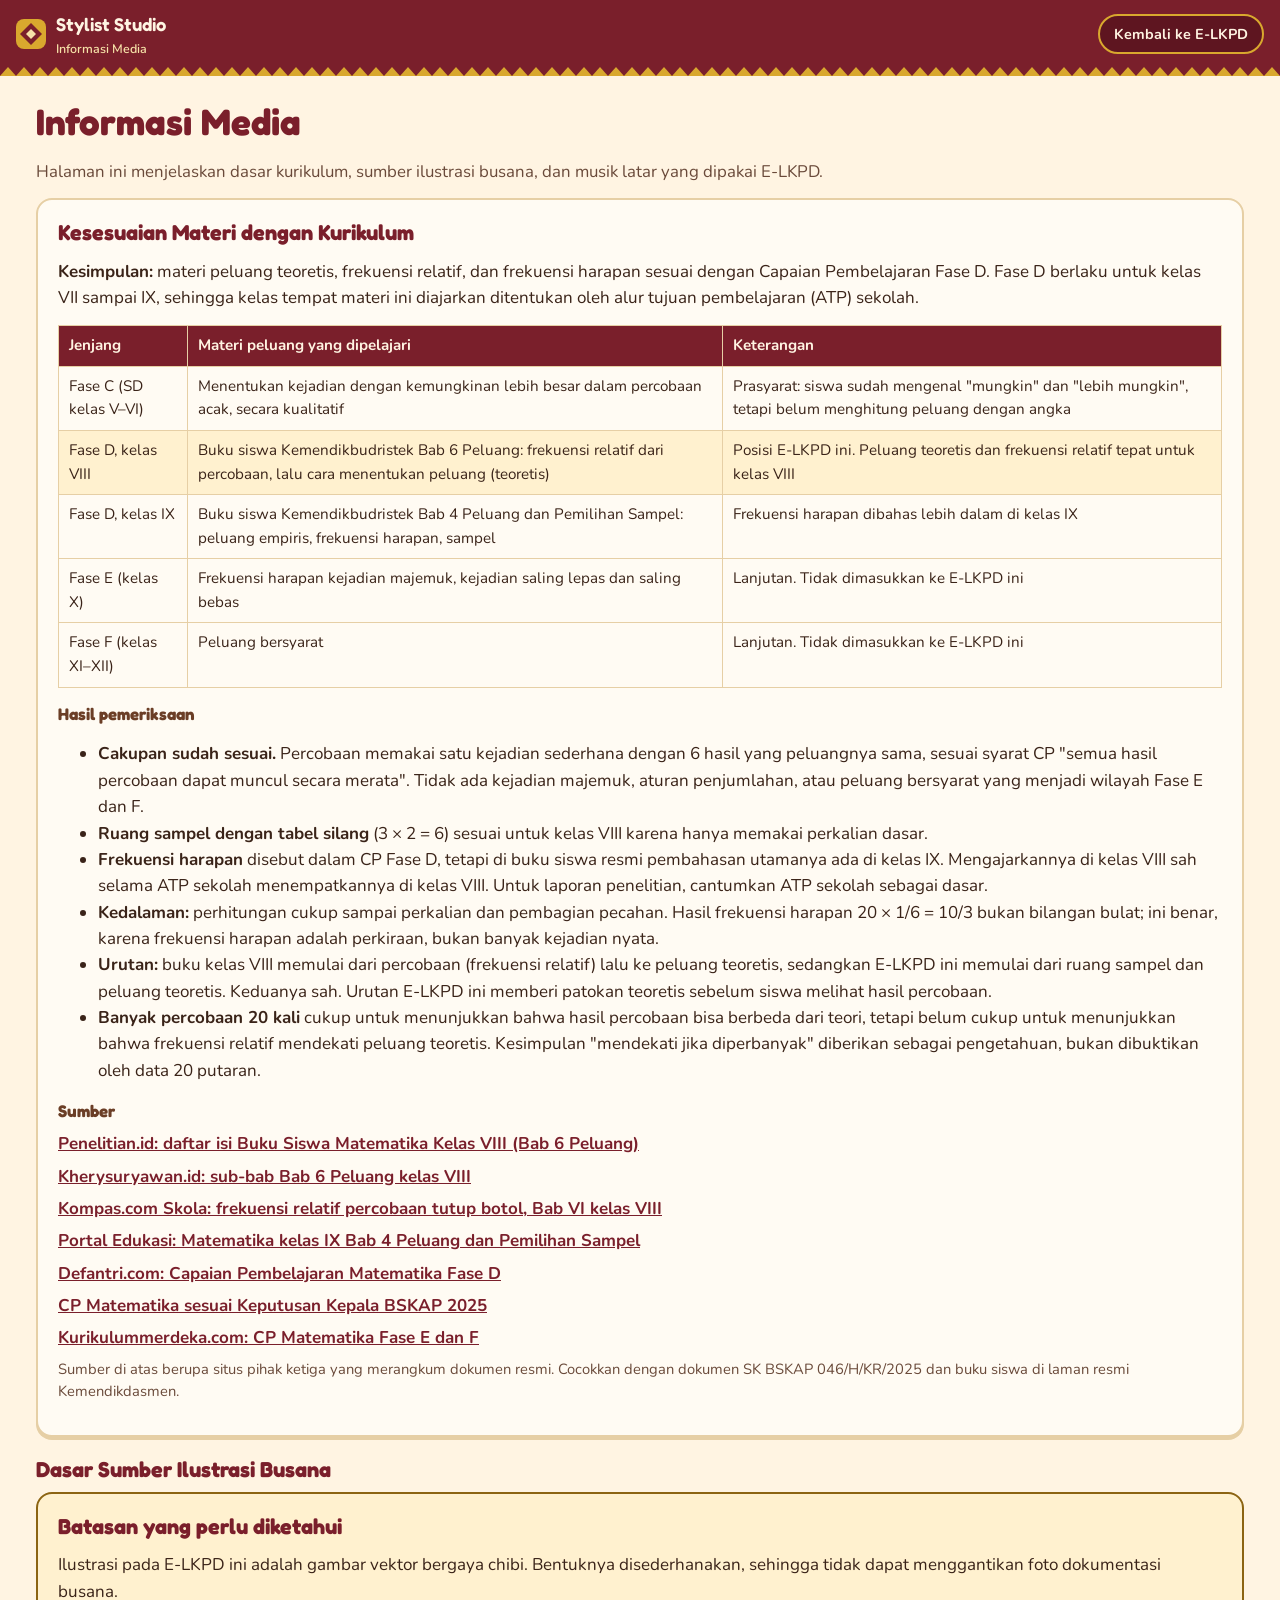
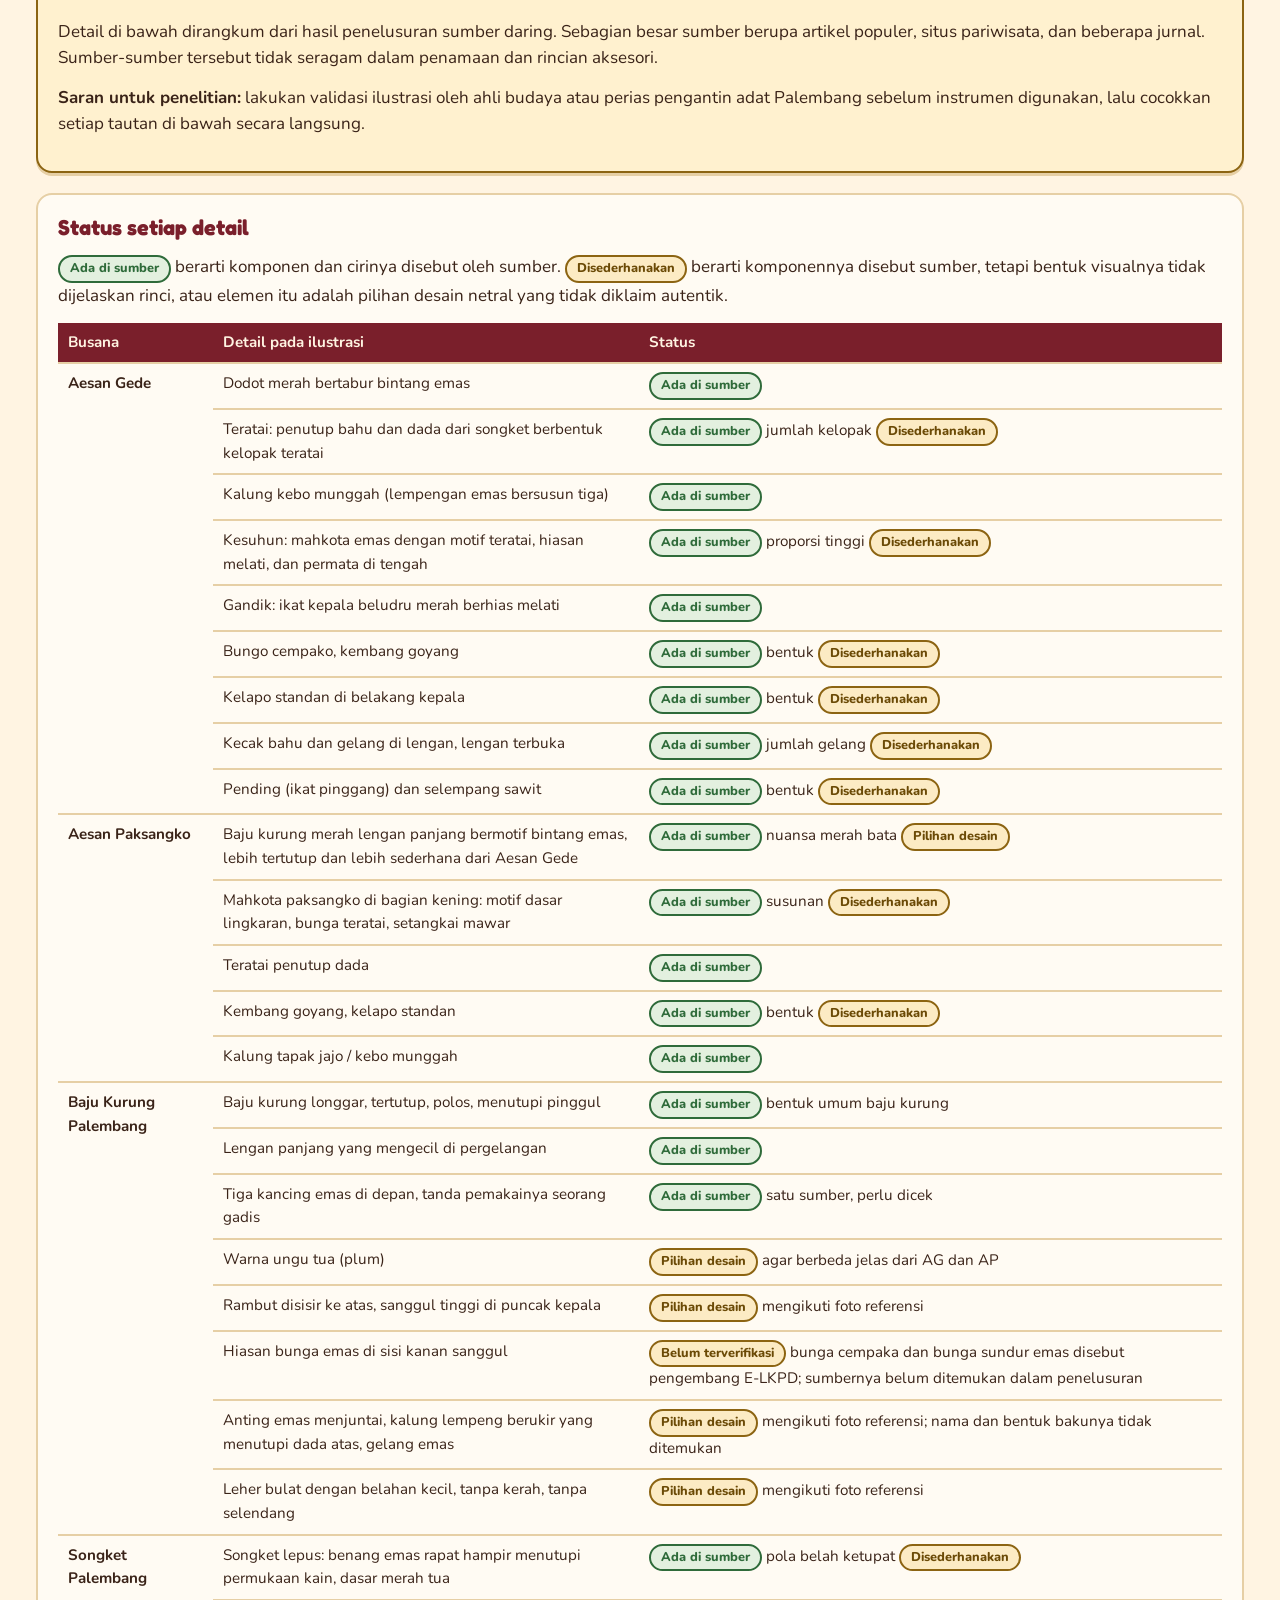
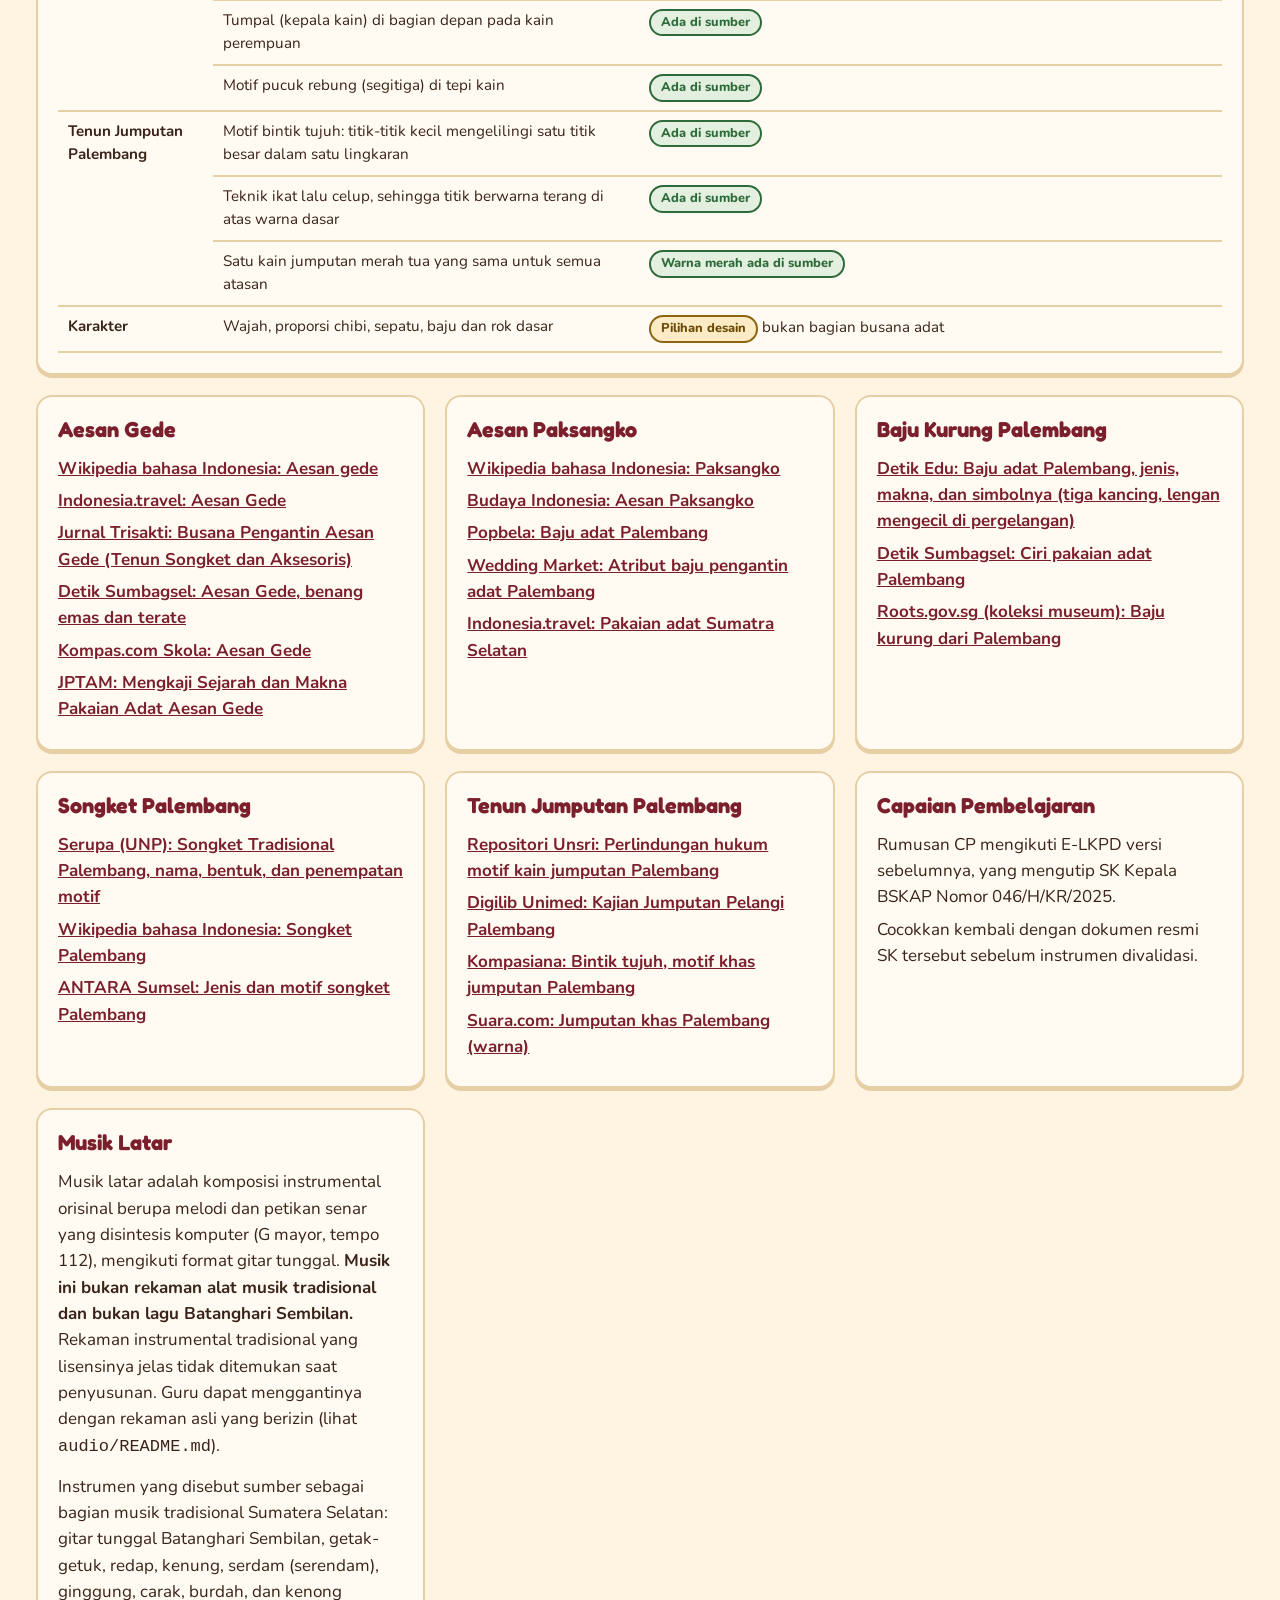
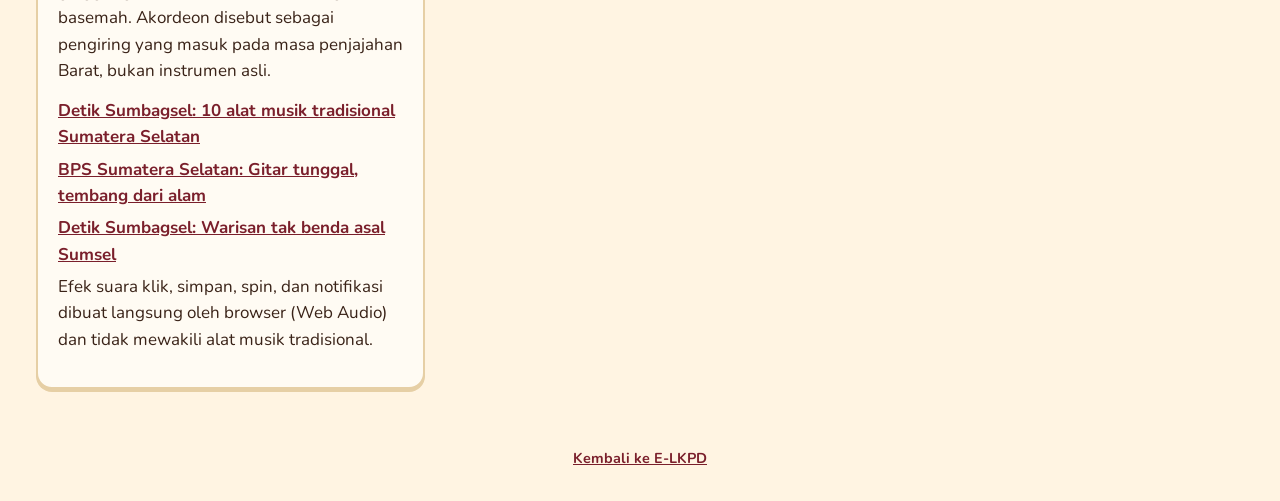
==== informasi-media.html @ 97c9379d "Revisi BK, set kesukaan, konsep, perbandingan, dan Informasi Media - BH diganti Baju Kurung Palemban" ====
<!doctype html>
<html lang="id">
<head>
  <meta charset="utf-8">
  <meta name="viewport" content="width=device-width, initial-scale=1">
  <title>Informasi Media</title>
  <meta name="description" content="Informasi Media E-LKPD Stylist Studio Sriwijaya Heritage Edition: kesesuaian materi dengan kurikulum, dasar sumber ilustrasi busana adat, dan musik latar.">
  <link rel="preconnect" href="https://fonts.googleapis.com">
  <link rel="preconnect" href="https://fonts.gstatic.com" crossorigin>
  <link href="https://fonts.googleapis.com/css2?family=Fredoka:wght@500;600;700&family=Nunito:wght@400;600;700;800&display=swap" rel="stylesheet">
  <link rel="stylesheet" href="css/style.css">
  <style>
    .ref-table { width: 100%; border-collapse: collapse; font-size: .95rem; }
    .ref-table th, .ref-table td { border-bottom: 2px solid var(--line); padding: 8px 10px; text-align: left; vertical-align: top; }
    .ref-table thead th { background: var(--maroon); color: #FFF4E2; }
    .tag { display: inline-block; border-radius: 999px; padding: 2px 10px; font-weight: 800; font-size: .8rem; white-space: nowrap; }
    .tag-ok { background: var(--ok-bg); color: var(--ok); border: 2px solid var(--ok); }
    .tag-simp { background: #FCEBC4; color: #6B4A06; border: 2px solid var(--gold-dk); }
    .src { list-style: none; padding: 0; margin: 0; }
    .src li { margin-bottom: 6px; word-break: break-word; }
    .src a { color: var(--maroon); font-weight: 700; }
    .warn { border-color: var(--gold-dk); background: #FFF1CF; }
    .map-table { width: 100%; border-collapse: collapse; font-size: .95rem; }
    .map-table th, .map-table td { border: 1px solid var(--line); padding: 8px 10px; text-align: left; vertical-align: top; }
    .map-table thead th { background: var(--maroon); color: #FFF4E2; }
    .map-table tr.here td { background: #FFF1CF; }
  </style>
</head>
<body>
  <header class="topbar">
    <div class="brand"><span class="brand-mark" aria-hidden="true"></span><span>Stylist Studio <small>Informasi Media</small></span></div>
    <nav class="tabs"><a class="tab" href="index.html" style="text-decoration:none;display:inline-flex;align-items:center">Kembali ke E-LKPD</a></nav>
  </header>
  <main>
    <h1 class="page-title">Informasi Media</h1>
    <p class="lead">Halaman ini menjelaskan dasar kurikulum, sumber ilustrasi busana, dan musik latar yang dipakai E-LKPD.</p>

    <div class="card">
      <h2>Kesesuaian Materi dengan Kurikulum</h2>
      <p><b>Kesimpulan:</b> materi peluang teoretis, frekuensi relatif, dan frekuensi harapan sesuai dengan Capaian Pembelajaran Fase D. Fase D berlaku untuk kelas VII sampai IX, sehingga kelas tempat materi ini diajarkan ditentukan oleh alur tujuan pembelajaran (ATP) sekolah.</p>
      <div class="table-scroll">
        <table class="map-table">
          <thead><tr><th>Jenjang</th><th>Materi peluang yang dipelajari</th><th>Keterangan</th></tr></thead>
          <tbody>
            <tr><td>Fase C (SD kelas V–VI)</td><td>Menentukan kejadian dengan kemungkinan lebih besar dalam percobaan acak, secara kualitatif</td><td>Prasyarat: siswa sudah mengenal "mungkin" dan "lebih mungkin", tetapi belum menghitung peluang dengan angka</td></tr>
            <tr class="here"><td>Fase D, kelas VIII</td><td>Buku siswa Kemendikbudristek Bab 6 Peluang: frekuensi relatif dari percobaan, lalu cara menentukan peluang (teoretis)</td><td>Posisi E-LKPD ini. Peluang teoretis dan frekuensi relatif tepat untuk kelas VIII</td></tr>
            <tr><td>Fase D, kelas IX</td><td>Buku siswa Kemendikbudristek Bab 4 Peluang dan Pemilihan Sampel: peluang empiris, frekuensi harapan, sampel</td><td>Frekuensi harapan dibahas lebih dalam di kelas IX</td></tr>
            <tr><td>Fase E (kelas X)</td><td>Frekuensi harapan kejadian majemuk, kejadian saling lepas dan saling bebas</td><td>Lanjutan. Tidak dimasukkan ke E-LKPD ini</td></tr>
            <tr><td>Fase F (kelas XI–XII)</td><td>Peluang bersyarat</td><td>Lanjutan. Tidak dimasukkan ke E-LKPD ini</td></tr>
          </tbody>
        </table>
      </div>
      <h3>Hasil pemeriksaan</h3>
      <ul>
        <li><b>Cakupan sudah sesuai.</b> Percobaan memakai satu kejadian sederhana dengan 6 hasil yang peluangnya sama, sesuai syarat CP "semua hasil percobaan dapat muncul secara merata". Tidak ada kejadian majemuk, aturan penjumlahan, atau peluang bersyarat yang menjadi wilayah Fase E dan F.</li>
        <li><b>Ruang sampel dengan tabel silang</b> (3 × 2 = 6) sesuai untuk kelas VIII karena hanya memakai perkalian dasar.</li>
        <li><b>Frekuensi harapan</b> disebut dalam CP Fase D, tetapi di buku siswa resmi pembahasan utamanya ada di kelas IX. Mengajarkannya di kelas VIII sah selama ATP sekolah menempatkannya di kelas VIII. Untuk laporan penelitian, cantumkan ATP sekolah sebagai dasar.</li>
        <li><b>Kedalaman:</b> perhitungan cukup sampai perkalian dan pembagian pecahan. Hasil frekuensi harapan 20 × 1/6 = 10/3 bukan bilangan bulat; ini benar, karena frekuensi harapan adalah perkiraan, bukan banyak kejadian nyata.</li>
        <li><b>Urutan:</b> buku kelas VIII memulai dari percobaan (frekuensi relatif) lalu ke peluang teoretis, sedangkan E-LKPD ini memulai dari ruang sampel dan peluang teoretis. Keduanya sah. Urutan E-LKPD ini memberi patokan teoretis sebelum siswa melihat hasil percobaan.</li>
        <li><b>Banyak percobaan 20 kali</b> cukup untuk menunjukkan bahwa hasil percobaan bisa berbeda dari teori, tetapi belum cukup untuk menunjukkan bahwa frekuensi relatif mendekati peluang teoretis. Kesimpulan "mendekati jika diperbanyak" diberikan sebagai pengetahuan, bukan dibuktikan oleh data 20 putaran.</li>
      </ul>
      <h3>Sumber</h3>
      <ul class="src">
        <li><a href="https://www.penelitian.id/2023/09/buku-siswa-matematika-kelas-viii.html" target="_blank" rel="noopener">Penelitian.id: daftar isi Buku Siswa Matematika Kelas VIII (Bab 6 Peluang)</a></li>
        <li><a href="https://www.kherysuryawan.id/2022/08/materi-matematika-kelas-8-semester-1.html" target="_blank" rel="noopener">Kherysuryawan.id: sub-bab Bab 6 Peluang kelas VIII</a></li>
        <li><a href="https://www.kompas.com/skola/read/2022/12/23/160000969/soal-dan-jawaban-kemungkinan-kejadian" target="_blank" rel="noopener">Kompas.com Skola: frekuensi relatif percobaan tutup botol, Bab VI kelas VIII</a></li>
        <li><a href="https://portaledukasi.org/2024/07/01/matematika-kelas-9-bab-4-kurikulum-merdeka/" target="_blank" rel="noopener">Portal Edukasi: Matematika kelas IX Bab 4 Peluang dan Pemilihan Sampel</a></li>
        <li><a href="https://www.defantri.com/2022/05/capaian-pembelajaran-matematika-smp-fase-d.html" target="_blank" rel="noopener">Defantri.com: Capaian Pembelajaran Matematika Fase D</a></li>
        <li><a href="https://www.mtssmusliminbjp.sch.id/2025/08/cp-matematika-tahun-2025.html" target="_blank" rel="noopener">CP Matematika sesuai Keputusan Kepala BSKAP 2025</a></li>
        <li><a href="https://kurikulummerdeka.com/capaian-pembelajaran-cp-matematika-sma-fase-e-dan-f-kurikulum-merdeka-2024/" target="_blank" rel="noopener">Kurikulummerdeka.com: CP Matematika Fase E dan F</a></li>
      </ul>
      <p class="hint">Sumber di atas berupa situs pihak ketiga yang merangkum dokumen resmi. Cocokkan dengan dokumen SK BSKAP 046/H/KR/2025 dan buku siswa di laman resmi Kemendikdasmen.</p>
    </div>

    <h2 class="page-title">Dasar Sumber Ilustrasi Busana</h2>

    <div class="card warn">
      <h2>Batasan yang perlu diketahui</h2>
      <p>Ilustrasi pada E-LKPD ini adalah gambar vektor bergaya chibi. Bentuknya disederhanakan, sehingga tidak dapat menggantikan foto dokumentasi busana.</p>
      <p>Detail di bawah dirangkum dari hasil penelusuran sumber daring. Sebagian besar sumber berupa artikel populer, situs pariwisata, dan beberapa jurnal. Sumber-sumber tersebut tidak seragam dalam penamaan dan rincian aksesori.</p>
      <p><b>Saran untuk penelitian:</b> lakukan validasi ilustrasi oleh ahli budaya atau perias pengantin adat Palembang sebelum instrumen digunakan, lalu cocokkan setiap tautan di bawah secara langsung.</p>
    </div>

    <div class="card">
      <h2>Status setiap detail</h2>
      <p><span class="tag tag-ok">Ada di sumber</span> berarti komponen dan cirinya disebut oleh sumber. <span class="tag tag-simp">Disederhanakan</span> berarti komponennya disebut sumber, tetapi bentuk visualnya tidak dijelaskan rinci, atau elemen itu adalah pilihan desain netral yang tidak diklaim autentik.</p>
      <div class="table-scroll">
        <table class="ref-table">
          <thead><tr><th>Busana</th><th>Detail pada ilustrasi</th><th>Status</th></tr></thead>
          <tbody>
            <tr><td rowspan="9"><b>Aesan Gede</b></td><td>Dodot merah bertabur bintang emas</td><td><span class="tag tag-ok">Ada di sumber</span></td></tr>
            <tr><td>Teratai: penutup bahu dan dada dari songket berbentuk kelopak teratai</td><td><span class="tag tag-ok">Ada di sumber</span> jumlah kelopak <span class="tag tag-simp">Disederhanakan</span></td></tr>
            <tr><td>Kalung kebo munggah (lempengan emas bersusun tiga)</td><td><span class="tag tag-ok">Ada di sumber</span></td></tr>
            <tr><td>Kesuhun: mahkota emas dengan motif teratai, hiasan melati, dan permata di tengah</td><td><span class="tag tag-ok">Ada di sumber</span> proporsi tinggi <span class="tag tag-simp">Disederhanakan</span></td></tr>
            <tr><td>Gandik: ikat kepala beludru merah berhias melati</td><td><span class="tag tag-ok">Ada di sumber</span></td></tr>
            <tr><td>Bungo cempako, kembang goyang</td><td><span class="tag tag-ok">Ada di sumber</span> bentuk <span class="tag tag-simp">Disederhanakan</span></td></tr>
            <tr><td>Kelapo standan di belakang kepala</td><td><span class="tag tag-ok">Ada di sumber</span> bentuk <span class="tag tag-simp">Disederhanakan</span></td></tr>
            <tr><td>Kecak bahu dan gelang di lengan, lengan terbuka</td><td><span class="tag tag-ok">Ada di sumber</span> jumlah gelang <span class="tag tag-simp">Disederhanakan</span></td></tr>
            <tr><td>Pending (ikat pinggang) dan selempang sawit</td><td><span class="tag tag-ok">Ada di sumber</span> bentuk <span class="tag tag-simp">Disederhanakan</span></td></tr>

            <tr><td rowspan="5"><b>Aesan Paksangko</b></td><td>Baju kurung merah lengan panjang bermotif bintang emas, lebih tertutup dan lebih sederhana dari Aesan Gede</td><td><span class="tag tag-ok">Ada di sumber</span> nuansa merah bata <span class="tag tag-simp">Pilihan desain</span></td></tr>
            <tr><td>Mahkota paksangko di bagian kening: motif dasar lingkaran, bunga teratai, setangkai mawar</td><td><span class="tag tag-ok">Ada di sumber</span> susunan <span class="tag tag-simp">Disederhanakan</span></td></tr>
            <tr><td>Teratai penutup dada</td><td><span class="tag tag-ok">Ada di sumber</span></td></tr>
            <tr><td>Kembang goyang, kelapo standan</td><td><span class="tag tag-ok">Ada di sumber</span> bentuk <span class="tag tag-simp">Disederhanakan</span></td></tr>
            <tr><td>Kalung tapak jajo / kebo munggah</td><td><span class="tag tag-ok">Ada di sumber</span></td></tr>

            <tr><td rowspan="8"><b>Baju Kurung Palembang</b></td><td>Baju kurung longgar, tertutup, polos, menutupi pinggul</td><td><span class="tag tag-ok">Ada di sumber</span> bentuk umum baju kurung</td></tr>
            <tr><td>Lengan panjang yang mengecil di pergelangan</td><td><span class="tag tag-ok">Ada di sumber</span></td></tr>
            <tr><td>Tiga kancing emas di depan, tanda pemakainya seorang gadis</td><td><span class="tag tag-ok">Ada di sumber</span> satu sumber, perlu dicek</td></tr>
            <tr><td>Warna ungu tua (plum)</td><td><span class="tag tag-simp">Pilihan desain</span> agar berbeda jelas dari AG dan AP</td></tr>
            <tr><td>Rambut disisir ke atas, sanggul tinggi di puncak kepala</td><td><span class="tag tag-simp">Pilihan desain</span> mengikuti foto referensi</td></tr>
            <tr><td>Hiasan bunga emas di sisi kanan sanggul</td><td><span class="tag tag-simp">Belum terverifikasi</span> bunga cempaka dan bunga sundur emas disebut pengembang E-LKPD; sumbernya belum ditemukan dalam penelusuran</td></tr>
            <tr><td>Anting emas menjuntai, kalung lempeng berukir yang menutupi dada atas, gelang emas</td><td><span class="tag tag-simp">Pilihan desain</span> mengikuti foto referensi; nama dan bentuk bakunya tidak ditemukan</td></tr>
            <tr><td>Leher bulat dengan belahan kecil, tanpa kerah, tanpa selendang</td><td><span class="tag tag-simp">Pilihan desain</span> mengikuti foto referensi</td></tr>

            <tr><td rowspan="3"><b>Songket Palembang</b></td><td>Songket lepus: benang emas rapat hampir menutupi permukaan kain, dasar merah tua</td><td><span class="tag tag-ok">Ada di sumber</span> pola belah ketupat <span class="tag tag-simp">Disederhanakan</span></td></tr>
            <tr><td>Tumpal (kepala kain) di bagian depan pada kain perempuan</td><td><span class="tag tag-ok">Ada di sumber</span></td></tr>
            <tr><td>Motif pucuk rebung (segitiga) di tepi kain</td><td><span class="tag tag-ok">Ada di sumber</span></td></tr>

            <tr><td rowspan="3"><b>Tenun Jumputan Palembang</b></td><td>Motif bintik tujuh: titik-titik kecil mengelilingi satu titik besar dalam satu lingkaran</td><td><span class="tag tag-ok">Ada di sumber</span></td></tr>
            <tr><td>Teknik ikat lalu celup, sehingga titik berwarna terang di atas warna dasar</td><td><span class="tag tag-ok">Ada di sumber</span></td></tr>
            <tr><td>Satu kain jumputan merah tua yang sama untuk semua atasan</td><td><span class="tag tag-ok">Warna merah ada di sumber</span></td></tr>

            <tr><td><b>Karakter</b></td><td>Wajah, proporsi chibi, sepatu, baju dan rok dasar</td><td><span class="tag tag-simp">Pilihan desain</span> bukan bagian busana adat</td></tr>
          </tbody>
        </table>
      </div>
    </div>

    <div class="two-col">
      <div class="card">
        <h2>Aesan Gede</h2>
        <ul class="src">
          <li><a href="https://id.wikipedia.org/wiki/Aesan_gede" target="_blank" rel="noopener">Wikipedia bahasa Indonesia: Aesan gede</a></li>
          <li><a href="https://www.indonesia.travel/us/en/travel-ideas/culture/aesan-gede" target="_blank" rel="noopener">Indonesia.travel: Aesan Gede</a></li>
          <li><a href="https://e-journal.trisakti.ac.id/index.php/jsrr/article/download/6735/5079" target="_blank" rel="noopener">Jurnal Trisakti: Busana Pengantin Aesan Gede (Tenun Songket dan Aksesoris)</a></li>
          <li><a href="https://www.detik.com/sumbagsel/budaya/d-7331229/aesan-gede-zaman-sriwijaya-tentang-benang-emas-dan-terate" target="_blank" rel="noopener">Detik Sumbagsel: Aesan Gede, benang emas dan terate</a></li>
          <li><a href="https://www.kompas.com/skola/read/2021/02/17/161500469/aesan-gede-pakaian-tradisional-sumatera-selatan?page=all" target="_blank" rel="noopener">Kompas.com Skola: Aesan Gede</a></li>
          <li><a href="https://jptam.org/index.php/jptam/article/download/23124/15732" target="_blank" rel="noopener">JPTAM: Mengkaji Sejarah dan Makna Pakaian Adat Aesan Gede</a></li>
        </ul>
      </div>
      <div class="card">
        <h2>Aesan Paksangko</h2>
        <ul class="src">
          <li><a href="https://id.wikipedia.org/wiki/Paksangko" target="_blank" rel="noopener">Wikipedia bahasa Indonesia: Paksangko</a></li>
          <li><a href="https://versilama.budaya-indonesia.org/aesan-paksangko" target="_blank" rel="noopener">Budaya Indonesia: Aesan Paksangko</a></li>
          <li><a href="https://www.popbela.com/fashion/style-trends/baju-adat-palembang-00-m97rq-83k7h5" target="_blank" rel="noopener">Popbela: Baju adat Palembang</a></li>
          <li><a href="https://weddingmarket.com/artikel/makna-baju-pengantin-adat-palembang" target="_blank" rel="noopener">Wedding Market: Atribut baju pengantin adat Palembang</a></li>
          <li><a href="https://www.indonesia.travel/id-id/travel-ideas/culture/traditional-attire-of-south-sumatra/" target="_blank" rel="noopener">Indonesia.travel: Pakaian adat Sumatra Selatan</a></li>
        </ul>
      </div>
      <div class="card">
        <h2>Baju Kurung Palembang</h2>
        <ul class="src">
          <li><a href="https://www.detik.com/edu/detikpedia/d-6670077/baju-adat-palembang-jenis-makna-dan-simbolnya" target="_blank" rel="noopener">Detik Edu: Baju adat Palembang, jenis, makna, dan simbolnya (tiga kancing, lengan mengecil di pergelangan)</a></li>
          <li><a href="https://www.detik.com/sumbagsel/budaya/d-8109577/ciri-ciri-pakaian-adat-palembang-untuk-laki-laki-lengkap-maknanya" target="_blank" rel="noopener">Detik Sumbagsel: Ciri pakaian adat Palembang</a></li>
          <li><a href="https://www.roots.gov.sg/Collection-Landing/listing/1039963" target="_blank" rel="noopener">Roots.gov.sg (koleksi museum): Baju kurung dari Palembang</a></li>
        </ul>
      </div>
      <div class="card">
        <h2>Songket Palembang</h2>
        <ul class="src">
          <li><a href="https://ejournal.unp.ac.id/index.php/serupa/article/view/5528" target="_blank" rel="noopener">Serupa (UNP): Songket Tradisional Palembang, nama, bentuk, dan penempatan motif</a></li>
          <li><a href="https://id.wikipedia.org/wiki/Songket_Palembang" target="_blank" rel="noopener">Wikipedia bahasa Indonesia: Songket Palembang</a></li>
          <li><a href="https://sumsel.antaranews.com/berita/789305/kain-songket-palembang-beragam-jenis-dan-motifnya" target="_blank" rel="noopener">ANTARA Sumsel: Jenis dan motif songket Palembang</a></li>
        </ul>
      </div>
      <div class="card">
        <h2>Tenun Jumputan Palembang</h2>
        <ul class="src">
          <li><a href="https://repository.unsri.ac.id/83382/" target="_blank" rel="noopener">Repositori Unsri: Perlindungan hukum motif kain jumputan Palembang</a></li>
          <li><a href="https://digilib.unimed.ac.id/id/eprint/1241/1/Full%20Text%2C%20Cover.pdf" target="_blank" rel="noopener">Digilib Unimed: Kajian Jumputan Pelangi Palembang</a></li>
          <li><a href="https://www.kompasiana.com/ellysuryani/5bb2d6ebaeebe160a27f67e4/titik-tujuh-motif-khas-batik-jumputan-palembang" target="_blank" rel="noopener">Kompasiana: Bintik tujuh, motif khas jumputan Palembang</a></li>
          <li><a href="https://www.suara.com/lifestyle/2014/10/25/160316/cantiknya-jumputan-khas-palembang" target="_blank" rel="noopener">Suara.com: Jumputan khas Palembang (warna)</a></li>
        </ul>
      </div>
      <div class="card">
        <h2>Capaian Pembelajaran</h2>
        <ul class="src">
          <li>Rumusan CP mengikuti E-LKPD versi sebelumnya, yang mengutip SK Kepala BSKAP Nomor 046/H/KR/2025.</li>
        </ul>
        <p>Cocokkan kembali dengan dokumen resmi SK tersebut sebelum instrumen divalidasi.</p>
      </div>
      <div class="card">
        <h2>Musik Latar</h2>
        <p>Musik latar adalah komposisi instrumental orisinal berupa melodi dan petikan senar yang disintesis komputer (G mayor, tempo 112), mengikuti format gitar tunggal. <b>Musik ini bukan rekaman alat musik tradisional dan bukan lagu Batanghari Sembilan.</b> Rekaman instrumental tradisional yang lisensinya jelas tidak ditemukan saat penyusunan. Guru dapat menggantinya dengan rekaman asli yang berizin (lihat <code>audio/README.md</code>).</p>
        <p>Instrumen yang disebut sumber sebagai bagian musik tradisional Sumatera Selatan: gitar tunggal Batanghari Sembilan, getak-getuk, redap, kenung, serdam (serendam), ginggung, carak, burdah, dan kenong basemah. Akordeon disebut sebagai pengiring yang masuk pada masa penjajahan Barat, bukan instrumen asli.</p>
        <ul class="src">
          <li><a href="https://www.detik.com/sumbagsel/budaya/d-6741672/10-contoh-alat-musik-tradisional-sumatera-selatan-tahu-burdah" target="_blank" rel="noopener">Detik Sumbagsel: 10 alat musik tradisional Sumatera Selatan</a></li>
          <li><a href="https://sumsel.bps.go.id/en/news/2023/04/11/183/gitar-tunggal--tembang-dari-alam.html" target="_blank" rel="noopener">BPS Sumatera Selatan: Gitar tunggal, tembang dari alam</a></li>
          <li><a href="https://www.detik.com/sumbagsel/budaya/d-7045627/3-warisan-tak-benda-asal-sumsel-dari-pertunjukan-teater-hingga-keagamaan" target="_blank" rel="noopener">Detik Sumbagsel: Warisan tak benda asal Sumsel</a></li>
        </ul>
        <p>Efek suara klik, simpan, spin, dan notifikasi dibuat langsung oleh browser (Web Audio) dan tidak mewakili alat musik tradisional.</p>
      </div>
    </div>
  </main>
  <footer class="footer"><a href="index.html">Kembali ke E-LKPD</a></footer>
</body>
</html>
---- css/style.css ----
:root {
  --bg: #FFF4E2;
  --card: #FFFBF3;
  --ink: #3A2318;
  --ink-soft: #6A4A3A;
  --maroon: #7A1F2B;
  --maroon-dk: #5E1520;
  --bata: #B5482F;
  --brown: #6B3E26;
  --gold: #D9A82E;
  --gold-dk: #8C6412;
  --gold-lt: #F6E2A8;
  --line: #E6CFA5;
  --ok: #2F6B3A;
  --ok-bg: #E3F0DF;
  --bad: #A3271B;
  --bad-bg: #FBE3DC;
  --radius: 16px;
  --font-head: 'Fredoka', 'Nunito', system-ui, sans-serif;
  --font-body: 'Nunito', system-ui, sans-serif;
}

* { box-sizing: border-box; }
html { -webkit-text-size-adjust: 100%; }
body {
  margin: 0;
  background: var(--bg);
  color: var(--ink);
  font-family: var(--font-body);
  font-size: 17px;
  line-height: 1.55;
}
h1, h2, h3 { font-family: var(--font-head); color: var(--maroon); line-height: 1.2; margin: 0 0 .6em; }
h1 { font-size: clamp(1.6rem, 3.6vw, 2.3rem); }
h2 { font-size: 1.35rem; }
h3 { font-size: 1.05rem; color: var(--brown); margin-top: 1em; }
p { margin: 0 0 .8em; }
button, input, textarea { font: inherit; color: inherit; }
[hidden] { display: none !important; }

/* Hiasan tepi bermotif pucuk rebung (segitiga) seperti tepi kain songket */
.rebung-strip, .topbar::after {
  background-color: var(--maroon);
  background-image: url("data:image/svg+xml,%3Csvg xmlns='http://www.w3.org/2000/svg' width='16' height='10'%3E%3Cpath d='M0 10 L8 1 L16 10 Z' fill='%23D9A82E'/%3E%3C/svg%3E");
  background-repeat: repeat-x;
  background-position: bottom left;
  background-size: 16px 10px;
}

.topbar {
  position: sticky; top: 0; z-index: 20;
  background: var(--maroon);
  color: #FFF4E2;
  display: flex; flex-wrap: wrap; align-items: center; justify-content: space-between;
  gap: 8px 16px;
  padding: 10px 16px 18px;
}
.topbar::after {
  content: ""; position: absolute; left: 0; right: 0; bottom: 0; height: 10px;
}
.brand { display: flex; align-items: center; gap: 10px; font-family: var(--font-head); font-weight: 600; font-size: 1.15rem; }
.brand small { display: block; font-family: var(--font-body); font-weight: 600; font-size: .78rem; color: var(--gold-lt); }
.brand-mark {
  width: 30px; height: 30px; border-radius: 8px; background: var(--gold);
  background-image: url("data:image/svg+xml,%3Csvg xmlns='http://www.w3.org/2000/svg' viewBox='0 0 30 30'%3E%3Cpath d='M15 4 L26 15 L15 26 L4 15 Z' fill='%237A1F2B'/%3E%3Cpath d='M15 10 L20 15 L15 20 L10 15 Z' fill='%23F6E2A8'/%3E%3C/svg%3E");
  flex: none;
}
.tabs { display: flex; gap: 6px; overflow-x: auto; max-width: 100%; scrollbar-width: none; }
.tabs::-webkit-scrollbar { display: none; }
.tab {
  border: 2px solid var(--gold); background: var(--maroon-dk); color: #FFF4E2;
  border-radius: 999px; padding: 6px 14px; font-weight: 700; font-size: .9rem; white-space: nowrap; cursor: pointer;
  min-height: 40px;
}
.tab[aria-current="page"] { background: var(--gold); color: var(--maroon-dk); }
.tab .t-short { display: none; }
.tab:focus-visible, .btn:focus-visible { outline: 3px solid var(--ink); outline-offset: 2px; }

main { max-width: 1240px; margin: 0 auto; padding: 24px 16px 40px; }
.page-title { margin-bottom: .4em; }
.lead { color: var(--ink-soft); font-size: 1.05rem; }

.card {
  background: var(--card);
  border: 2px solid var(--line);
  border-radius: var(--radius);
  padding: 20px;
  margin-bottom: 20px;
  box-shadow: 0 3px 0 var(--line);
}
.two-col { display: grid; gap: 20px; grid-template-columns: repeat(auto-fit, minmax(300px, 1fr)); }
.two-col .card { margin-bottom: 0; }
.two-col + .card { margin-top: 20px; }

/* ---------- Sampul ---------- */
.cover {
  display: grid; gap: 24px; align-items: center;
  grid-template-columns: 1.1fr .9fr;
  background: var(--card); border: 2px solid var(--line); border-radius: 24px;
  padding: 28px; margin-bottom: 20px; position: relative; overflow: hidden;
}
.cover::before {
  content: ""; position: absolute; left: 0; right: 0; top: 0; height: 12px;
  background-color: var(--maroon);
  background-image: url("data:image/svg+xml,%3Csvg xmlns='http://www.w3.org/2000/svg' width='16' height='12'%3E%3Cpath d='M0 0 L8 10 L16 0 Z' fill='%23D9A82E'/%3E%3C/svg%3E");
  background-size: 16px 12px;
}
.eyebrow { font-weight: 800; color: var(--bata); letter-spacing: .02em; margin-top: 8px; }
.cover h1 span { display: block; font-size: .62em; color: var(--brown); margin-top: .2em; }
.cover-sub { font-family: var(--font-head); font-size: 1.25rem; color: var(--brown); font-weight: 500; }
.topic-label { font-weight: 800; color: var(--maroon); margin-top: 1.2em; }
.topic-chips { list-style: none; padding: 0; margin: 0 0 1em; display: flex; flex-wrap: wrap; gap: 10px; }
.topic-chips li {
  background: var(--maroon); color: #FFF4E2; border-radius: 999px; padding: 8px 16px; font-weight: 700;
  border: 2px solid var(--gold);
}
.cover-note { color: var(--ink-soft); font-weight: 700; margin: 0; }
.cover-figure { margin: 0; text-align: center; }
.cover-figure figcaption {
  display: inline-block; margin-top: 8px; background: var(--gold-lt); color: var(--maroon-dk);
  border-radius: 999px; padding: 4px 14px; font-weight: 800;
}

.stage {
  position: relative; margin: 0 auto; width: 100%; max-width: 320px; aspect-ratio: 220 / 310;
  background: #FCE9C8; border-radius: 50% 50% 18px 18px / 36% 36% 18px 18px;
  border: 2px solid var(--line);
}
.stage-layer { position: absolute; inset: 0; transition: opacity .35s ease; opacity: 0; }
.stage-layer.is-on { opacity: 1; }
.stage svg { display: block; width: 100%; height: 100%; }
.stage-solo > svg { position: absolute; inset: 0; }
.boutique .card { margin-bottom: 20px; }

/* ---------- Identitas ---------- */
.form-grid { display: grid; gap: 14px; grid-template-columns: repeat(auto-fit, minmax(240px, 1fr)); margin-bottom: 16px; }
label { font-weight: 700; display: block; }
input[type="text"], textarea {
  width: 100%; margin-top: 4px; padding: 10px 12px; border-radius: 10px;
  border: 2px solid var(--line); background: #FFFFFF; min-height: 44px;
}
input[type="text"]:focus, textarea:focus { outline: none; border-color: var(--gold-dk); box-shadow: 0 0 0 3px var(--gold-lt); }
.member-table { width: 100%; border-collapse: collapse; }
.member-table th { text-align: left; color: var(--maroon); font-size: .95rem; padding: 6px; }
.member-table td { padding: 4px 6px; }
.member-table td:first-child { width: 44px; font-weight: 800; text-align: center; }
.member-table td:last-child { width: 32%; }
.member-table input { margin: 0; }

/* ---------- Tombol ---------- */
.btn {
  border: none; border-radius: 12px; padding: 12px 20px; font-weight: 800; cursor: pointer;
  min-height: 46px; font-family: var(--font-head); font-size: 1.02rem; letter-spacing: .01em;
  box-shadow: 0 3px 0 rgb(0 0 0 / .18);
}
.btn:active { transform: translateY(2px); box-shadow: none; }
.btn:disabled { cursor: not-allowed; background: #D8CBB5; color: #5E5040; box-shadow: none; }
.btn-primary { background: var(--maroon); color: #FFF4E2; }
.btn-primary:hover:not(:disabled) { background: var(--maroon-dk); }
.btn-gold { background: var(--gold); color: #3A2318; }
.btn-gold:hover:not(:disabled) { background: #C9971F; }
.btn-ghost { background: #FFFFFF; color: var(--maroon); border: 2px solid var(--maroon); box-shadow: none; }
.btn-block { display: block; width: 100%; }
.pager { display: flex; justify-content: space-between; gap: 12px; margin-top: 8px; flex-wrap: wrap; }

/* ---------- Petunjuk & kuis ---------- */
.steps { margin: 0; padding-left: 1.3em; }
.steps li { margin-bottom: .35em; }
.quiz-grid { display: grid; gap: 16px; grid-template-columns: repeat(auto-fit, minmax(240px, 1fr)); }
.quiz { background: #FFF6E4; border-radius: 12px; padding: 14px; border: 2px dashed var(--line); }
.q { font-weight: 700; }
.eq-row { display: flex; align-items: center; flex-wrap: wrap; gap: 8px 10px; margin-bottom: 10px; }
.eq-row .katex { font-size: 1.2em; }
.box { width: 72px !important; text-align: center; font-weight: 800; font-size: 1.1rem; margin: 0 !important; }
.box-wide { width: 110px !important; }
.frac-input { display: inline-flex; flex-direction: column; align-items: center; gap: 3px; }
.frac-input input { width: 64px; text-align: center; font-weight: 800; margin: 0; padding: 6px; min-height: 40px; }
.frac-input .bar { width: 72px; height: 3px; background: var(--ink); border-radius: 2px; }
.check-row { display: flex; align-items: center; gap: 12px; flex-wrap: wrap; margin-top: 6px; }
.feedback { font-weight: 800; }
.feedback.ok { color: var(--ok); }
.feedback.bad { color: var(--bad); }
input.ok { border-color: var(--ok); background: var(--ok-bg); }
input.bad { border-color: var(--bad); background: var(--bad-bg); }
.hint { font-size: .92rem; color: var(--ink-soft); }
.formula {
  background: var(--maroon); color: #FFF4E2; border-radius: 14px; padding: 6px 16px; margin: 10px 0 14px;
  display: flex; justify-content: center; gap: 40px; flex-wrap: wrap; border: 3px solid var(--gold);
}
.formula .katex-display { margin: .5em 0; }
.formula .katex { font-size: 1.45em; }
.where { list-style: none; padding: 0; margin: 0 0 14px; display: flex; flex-direction: column; gap: 6px; color: var(--ink-soft); }
.answer-list { margin: 10px 0; }
.question { margin-top: 16px; padding-top: 14px; border-top: 2px dashed var(--line); }

/* ---------- Butik ---------- */
.shop {
  position: relative; overflow: hidden; border-radius: 22px; border: 3px solid var(--maroon);
  margin-bottom: 20px; padding: 64px 20px 0;
  background-color: #FFF3DC;
  background-image: repeating-linear-gradient(90deg, #FFF3DC 0 34px, #F9E6C3 34px 68px);
}
/* atap kain bergaris maroon dan cream dengan tepi bergelombang */
.shop-awning {
  position: absolute; left: 0; right: 0; top: 0; height: 46px;
  background-image:
    url("data:image/svg+xml,%3Csvg xmlns='http://www.w3.org/2000/svg' width='68' height='14'%3E%3Cpath d='M0 0 H34 V4 A17 10 0 0 1 0 4 Z' fill='%237A1F2B'/%3E%3Cpath d='M34 0 H68 V4 A17 10 0 0 1 34 4 Z' fill='%23FFF4E2'/%3E%3C/svg%3E"),
    repeating-linear-gradient(90deg, #7A1F2B 0 34px, #FFF4E2 34px 68px);
  background-repeat: repeat-x, repeat-x;
  background-size: 68px 14px, 68px 32px;
  background-position: 0 32px, 0 0;
  border-bottom: none;
}
.shop-awning::after {
  content: ""; position: absolute; left: 0; right: 0; top: 30px; height: 4px; background: var(--gold);
}
.shop-lamps { position: absolute; left: 0; right: 0; top: 46px; display: flex; justify-content: space-around; pointer-events: none; }
.shop-lamps span { position: relative; width: 36px; height: 30px; }
.shop-lamps span::before { content: ""; position: absolute; left: 17px; top: 0; width: 2px; height: 14px; background: var(--ink); }
.shop-lamps span::after {
  content: ""; position: absolute; left: 4px; top: 14px; width: 28px; height: 14px; border-radius: 14px 14px 4px 4px;
  background: var(--gold); border: 2px solid var(--ink);
}
.shop-grid {
  position: relative; display: grid; gap: 12px; align-items: end;
  grid-template-columns: 1.35fr 1fr .95fr;
}
/* lantai kayu */
.shop::after {
  content: ""; position: absolute; left: 0; right: 0; bottom: 0; height: 64px; z-index: 0;
  background-color: #C79A63;
  background-image: repeating-linear-gradient(90deg, #C79A63 0 90px, #B98B55 90px 92px);
  border-top: 4px solid var(--brown);
}
.shop-grid { z-index: 1; }
.rack { display: flex; flex-direction: column; align-items: stretch; }
.rack-title {
  align-self: center; margin: 0 0 6px; background: var(--maroon); color: #FFF4E2; border: 2px solid var(--gold);
  border-radius: 999px; padding: 4px 14px; font-weight: 800; font-size: .9rem;
}
.rack-items { display: flex; justify-content: center; align-items: flex-end; gap: 6px; }
.platform {
  height: 22px; border-radius: 6px; background: var(--brown); border: 2px solid var(--ink); margin: 0 4px 20px;
  background-image: url("data:image/svg+xml,%3Csvg xmlns='http://www.w3.org/2000/svg' width='16' height='8'%3E%3Cpath d='M0 8 L8 1 L16 8 Z' fill='%23D9A82E'/%3E%3C/svg%3E");
  background-repeat: repeat-x; background-position: bottom left; background-size: 16px 8px;
}
.mannequin {
  position: relative; flex: 1 1 0; min-width: 0; max-width: 150px; border: none; background: none; cursor: pointer;
  padding: 4px 2px 0; display: flex; flex-direction: column; align-items: center; border-radius: 14px;
  transition: transform .15s ease;
}
.mannequin:hover { transform: translateY(-4px); }
.mannequin:focus-visible { outline: 3px solid var(--ink); outline-offset: 2px; }
.mq-fig { display: block; width: 100%; }
.mq-fig svg { display: block; width: 100%; height: auto; }
.mannequin-legs { max-width: 120px; }
.mq-name {
  display: block; margin-top: 2px; font-weight: 800; font-size: .82rem; line-height: 1.2; color: var(--ink);
  background: #FFFFFF; border: 2px solid var(--line); border-radius: 8px; padding: 3px 6px; text-align: center;
}
.mannequin[aria-pressed="true"] .mq-fig { filter: drop-shadow(0 0 0 var(--gold)) drop-shadow(0 0 6px #E9B949); }
.mannequin[aria-pressed="true"] .mq-name { background: var(--maroon); color: #FFF4E2; border-color: var(--gold); }
.mannequin[aria-pressed="true"]::before {
  content: "✓"; position: absolute; top: 0; right: 4px; z-index: 2; width: 26px; height: 26px; border-radius: 50%;
  background: var(--maroon); color: #FFF4E2; display: grid; place-items: center; font-size: .9rem; border: 2px solid var(--gold);
}
.shop-center { display: flex; flex-direction: column; align-items: center; padding-bottom: 14px; }
.mirror {
  position: relative; width: 100%; max-width: 250px; aspect-ratio: 220 / 310;
  background: #FCE9C8; border: 6px solid var(--gold); border-radius: 125px 125px 14px 14px;
  box-shadow: inset 0 0 0 3px var(--gold-dk);
  z-index: 1;
}
.char-stage { position: absolute; inset: 4px 6px 0; }
.char-stage svg { display: block; width: 100%; height: 100%; }
.rug {
  width: 92%; max-width: 280px; height: 30px; margin-top: -16px; border-radius: 50%;
  background: var(--maroon); border: 3px solid var(--gold); position: relative; z-index: 0;
}
.shop-center .dress-label {
  margin: 8px 0; background: #FFFFFF; border: 2px solid var(--line); border-radius: 10px; padding: 4px 12px; text-align: center;
}
.shop-center .btn-block { max-width: 260px; }
.dress-label { margin-top: 10px; font-weight: 800; color: var(--maroon); }

.table-scroll { overflow-x: auto; position: relative; }
.cross { width: 100%; border-collapse: separate; border-spacing: 6px; table-layout: fixed; }
.cross th { background: var(--maroon); color: #FFF4E2; border-radius: 10px; padding: 8px 6px; font-size: .9rem; }
.cross thead th:first-child { background: var(--brown); }
.cross tbody th { width: 30%; }
.cross td {
  background: #FFFFFF; border: 2px dashed var(--line); border-radius: 12px; text-align: center; vertical-align: middle;
  padding: 6px; height: 132px; color: var(--ink-soft); font-size: .85rem;
}
.cross td.filled { border: 3px solid var(--ok); background: var(--ok-bg); color: var(--ink); }
.cross td.flash { animation: flash 1s ease 2; }
@keyframes flash { 50% { background: var(--bad-bg); border-color: var(--bad); } }
.cell-fig { width: 64px; margin: 0 auto; }
.cell-fig svg { width: 100%; height: auto; display: block; }
.cell-code { font-weight: 800; color: var(--maroon); display: block; }
.legend { font-size: .85rem; color: var(--ink-soft); margin: 8px 0 0; }

.locked {
  background: #F6E9D2; border-style: dashed; color: var(--brown); font-weight: 700; text-align: center;
}
.locked p { margin: 0; }
.locked-inline { background: #F6E9D2; border-radius: 10px; padding: 10px 14px; font-weight: 700; color: var(--brown); }

/* ---------- Roda spin ---------- */
.spin-lab { display: grid; gap: 20px; grid-template-columns: minmax(180px, .8fr) minmax(260px, 1.2fr) minmax(220px, .9fr); align-items: start; }
.spin-char { text-align: center; }
.spin-char .stage { max-width: 240px; }
.spin-wheel { text-align: center; }
.wheel-wrap { position: relative; width: 100%; max-width: 320px; margin: 0 auto; aspect-ratio: 1; }
.wheel { width: 100%; height: 100%; transition-property: transform; transition-timing-function: cubic-bezier(.17,.67,.21,1); }
.wheel svg { width: 100%; height: 100%; display: block; }
.pointer {
  position: absolute; z-index: 2; left: 50%; top: -6px; transform: translateX(-50%);
  width: 0; height: 0; border-left: 16px solid transparent; border-right: 16px solid transparent; border-top: 30px solid var(--ink);
}
.pointer::after {
  content: ""; position: absolute; left: -10px; top: -27px;
  border-left: 10px solid transparent; border-right: 10px solid transparent; border-top: 19px solid var(--gold);
}
.spin-result { font-family: var(--font-head); font-weight: 600; font-size: 1.15rem; color: var(--maroon); margin: 12px 0; }
.spin-buttons { display: flex; flex-wrap: wrap; gap: 10px; justify-content: center; }

.stats { width: 100%; border-collapse: collapse; }
.stats th, .stats td { padding: 8px 10px; border-bottom: 2px solid var(--line); text-align: left; }
.stats thead th { background: var(--maroon); color: #FFF4E2; }
.stats thead th:first-child { border-top-left-radius: 10px; }
.stats thead th:last-child { border-top-right-radius: 10px; }
.stats .num { text-align: right; font-variant-numeric: tabular-nums; font-weight: 800; }
.stats tfoot th, .stats tfoot td { background: var(--gold-lt); font-weight: 800; }
.stats tr.hit td, .stats tr.hit th { background: var(--gold-lt); }
.stats td .swatch { display: inline-block; width: 14px; height: 14px; border-radius: 4px; vertical-align: -2px; margin-right: 8px; border: 1px solid var(--ink); }
.fr-table input { width: 110px; margin: 0; text-align: center; font-weight: 800; }

/* ---------- Pilihan ganda ---------- */
.mcq { border: 2px solid var(--line); border-radius: 12px; padding: 12px 16px; margin: 0 0 14px; }
.mcq legend { font-weight: 800; padding: 0 6px; color: var(--maroon); }
.mcq label { font-weight: 600; display: flex; gap: 10px; align-items: flex-start; padding: 6px 4px; border-radius: 8px; cursor: pointer; }
.mcq input[type="radio"] { width: 20px; height: 20px; margin-top: 3px; accent-color: var(--maroon); flex: none; }
.mcq.ok { border-color: var(--ok); background: var(--ok-bg); }
.mcq.bad { border-color: var(--bad); background: var(--bad-bg); }
.textarea-label { display: block; font-weight: 700; margin-top: 8px; }

/* ---------- Rekap ---------- */
.recap-grid { display: grid; gap: 20px; grid-template-columns: repeat(auto-fit, minmax(300px, 1fr)); }
.recap-grid .card { margin-bottom: 0; }
.recap-list { list-style: none; padding: 0; margin: 0; }
.recap-list li { display: flex; justify-content: space-between; gap: 12px; padding: 6px 0; border-bottom: 1px dashed var(--line); }
.recap-list li span:last-child { font-weight: 800; text-align: right; }
.status-ok { color: var(--ok); }
.status-bad { color: var(--bad); }
.status-empty { color: var(--ink-soft); }

/* ---------- Toast ---------- */
.toast {
  position: fixed; left: 50%; bottom: 24px; transform: translateX(-50%); z-index: 50;
  background: var(--maroon-dk); color: #FFF4E2; border: 3px solid var(--gold); border-radius: 14px;
  padding: 12px 20px; font-weight: 800; max-width: calc(100% - 32px); text-align: center;
  box-shadow: 0 6px 0 rgb(0 0 0 / .2);
}

.footer { text-align: center; padding: 18px 16px 32px; font-size: .9rem; }
.footer a { color: var(--maroon); font-weight: 700; }

/* ---------- Responsif ---------- */
@media (max-width: 1100px) {
  .shop-grid { grid-template-columns: 1.3fr 1fr; }
  .rack-bottoms { grid-column: 1 / -1; }
  .rack-bottoms .rack-items { max-width: 340px; margin: 0 auto; }
  .spin-lab { grid-template-columns: 1fr 1.3fr; }
  .spin-stats { grid-column: 1 / -1; }
}
@media (max-width: 760px) {
  body { font-size: 16px; }
  .cover { grid-template-columns: 1fr; padding: 22px 16px; }
  .cover-figure { order: -1; }
  .cover .stage { max-width: 230px; }
  .spin-lab { grid-template-columns: 1fr; }
  .shop { padding: 60px 10px 0; }
  .shop-grid { grid-template-columns: 1fr; }
  .shop-center { order: -1; }
    .rack-bottoms { grid-column: auto; }
  .spin-char .stage { max-width: 180px; }
  .wheel-wrap { max-width: 280px; }
  .card { padding: 16px; }
  .cross td { height: 116px; }
  .cell-fig { width: 52px; }
  .formula .katex { font-size: 1.25em; }
  .topbar { padding-bottom: 16px; }
  .sound { order: 1; margin-left: auto; }
  .brand { font-size: 1rem; }

  /* tab: lima kolom tetap, angka di atas, label pendek di bawah */
  .tabs { order: 2; width: 100%; display: grid; grid-template-columns: repeat(5, minmax(0, 1fr)); gap: 4px; overflow: visible; }
  .tab { display: flex; flex-direction: column; align-items: center; justify-content: center; gap: 0;
         padding: 4px 2px; border-radius: 10px; font-size: .74rem; line-height: 1.15; min-height: 46px; }
  .tab b { font-size: .95rem; }
  .tab .t-long { display: none; }
  .tab .t-short { display: block; }

  /* butik */
  .shop { padding-top: 56px; }
  .mirror { max-width: 170px; border-width: 5px; }
  .rug { max-width: 200px; }
  .mq-name { font-size: .74rem; padding: 3px 4px; }
  .rack-title { font-size: .82rem; }
  .cross { border-spacing: 4px; }
  .cross th { font-size: .78rem; padding: 6px 4px; }
  .cross tbody th { width: 28%; }
  .cross td { height: 108px; padding: 4px; }
  .cell-fig { width: 56px; }

  /* persamaan dengan kotak isian tetap satu baris */
  .eq-row { gap: 6px; }
  .box { width: 52px !important; }
  .box-wide { width: 76px !important; }
  .frac-input input { width: 48px; min-height: 38px; padding: 4px; }
  .frac-input .bar { width: 54px; }

  /* roda spin: karakter kecil di samping hasil, tombol rapi dua kolom */
  .spin-char { display: grid; grid-template-columns: 96px 1fr; align-items: center; gap: 12px; text-align: left; }
  .spin-char .stage { max-width: 96px; margin: 0; }
  .spin-char .dress-label { margin: 0; }
  .wheel-wrap { max-width: 250px; }
  .spin-buttons { display: grid; grid-template-columns: 1fr 1fr; gap: 8px; }
  .spin-buttons .btn { padding: 10px 8px; font-size: .92rem; }
  #spin-reset { grid-column: 1 / -1; }

}

@media (prefers-reduced-motion: reduce) {
  .stage-layer { transition: none; }
  .cross td.flash { animation: none; }
}

@media print {
  .topbar, .footer, .pager, .toast, .check-row button, .spin-buttons, .tabs { display: none !important; }
  body { background: #FFFFFF; font-size: 12pt; }
  .card { box-shadow: none; break-inside: avoid; }
}

/* ---------- Pertanyaan pemantik: set kesukaan ---------- */
.pemantik { border-color: var(--gold); background: #FFF6DF; }
.pemantik .q { font-family: var(--font-head); font-size: 1.25rem; color: var(--maroon); }
.fav-grid { display: grid; grid-template-columns: repeat(6, minmax(0, 1fr)); gap: 10px; margin-bottom: 10px; }
.fav-choice {
  position: relative; border: 3px solid var(--line); background: #FFFFFF; border-radius: 14px; padding: 6px 4px 8px;
  cursor: pointer; display: flex; flex-direction: column; align-items: center; gap: 2px; min-width: 0;
}
.fav-choice:hover { border-color: var(--gold); }
.fav-choice:focus-visible { outline: 3px solid var(--ink); outline-offset: 2px; }
.fav-fig { display: block; width: 100%; max-width: 92px; }
.fav-fig svg { display: block; width: 100%; height: auto; }
.fav-code { font-weight: 800; color: var(--maroon); }
.fav-name { font-size: .78rem; line-height: 1.2; text-align: center; color: var(--ink-soft); }
.fav-choice[aria-checked="true"] { border-color: var(--maroon); background: var(--gold-lt); }
.fav-choice[aria-checked="true"]::after {
  content: "★"; position: absolute; top: -10px; right: -6px; width: 28px; height: 28px; border-radius: 50%;
  background: var(--maroon); color: var(--gold-lt); display: grid; place-items: center; border: 2px solid var(--gold);
}
.fav-note { margin: 0; font-weight: 700; }
.star { color: var(--gold-dk); font-weight: 800; }
.stats tr.fav-row td { background: #FFF1CF; }
.fav-data { font-size: 1.05rem; background: #FFF1CF; border-radius: 10px; padding: 8px 12px; }

/* ---------- Kotak konsep ---------- */
.concept { border-color: var(--bata); }
.concept-grid { display: grid; gap: 14px; grid-template-columns: repeat(auto-fit, minmax(280px, 1fr)); margin-bottom: 8px; }
.example { background: #FFF6E4; border: 2px dashed var(--line); border-radius: 12px; padding: 12px 14px; margin-bottom: 10px; }
.example p:last-child { margin-bottom: 0; }
.example-title { font-family: var(--font-head); font-weight: 600; color: var(--bata); margin-bottom: .4em; }
.formula.small { padding: 2px 12px; margin: 6px 0 10px; }
.formula.small .katex { font-size: 1.2em; }
.step-list { margin: 0 0 12px; padding-left: 1.4em; }
.step-list > li { margin-bottom: 12px; }
.step-list > li > p { margin-bottom: 6px; }
.step-list .mcq { margin: 0; }
.compare th[scope="row"] { background: #FFF6E4; color: var(--maroon); width: 26%; }
.compare td, .compare th { vertical-align: top; }
.relation { margin: 12px 0; padding: 10px 14px; border-left: 5px solid var(--gold); background: #FFF6E4; border-radius: 0 10px 10px 0; }
#cmp-body.is-locked { filter: grayscale(1); color: var(--ink-soft); }
.example .tex, .relation .tex, .where .tex { white-space: nowrap; }

/* ---------- Notifikasi set di tengah layar ---------- */
.notice { position: fixed; inset: 0; z-index: 70; display: grid; place-items: center; padding: 16px; pointer-events: none; }
.notice-box { pointer-events: auto; }
.notice-box {
  position: relative; width: min(340px, 100%); background: var(--card); border: 4px solid var(--gold); border-radius: 20px;
  padding: 26px 22px 18px; text-align: center; box-shadow: 0 10px 0 #C9A55B, 0 0 0 6px var(--maroon);
}
.notice-box.pop { animation: pop .28s ease-out; }
@keyframes pop { from { transform: scale(.85); } to { transform: scale(1); } }
.notice-fig { width: 96px; margin: 0 auto 6px; }
.notice-fig svg { display: block; width: 100%; height: auto; }
.notice-title { font-family: var(--font-head); font-size: 1.25rem; font-weight: 700; color: var(--ok); margin-bottom: .3em; }
.notice-text { margin: 0; font-weight: 700; color: var(--ink); }
.notice-dup { border-color: var(--bad); box-shadow: 0 10px 0 #C27A6E, 0 0 0 6px var(--bad); }
.notice-dup .notice-title { color: var(--bad); }
.notice-warn .notice-title { color: var(--bata); }
.notice-close {
  position: absolute; top: 8px; right: 8px; width: 36px; height: 36px; border-radius: 50%; border: 2px solid var(--maroon);
  background: #FFFFFF; color: var(--maroon); font-size: 1.4rem; line-height: 1; font-weight: 800; cursor: pointer;
}
/* ornamen silang emas di keempat sudut */
.orn {
  position: absolute; width: 26px; height: 26px;
  background: url("data:image/svg+xml,%3Csvg xmlns='http://www.w3.org/2000/svg' viewBox='0 0 26 26'%3E%3Cpath d='M3 3 L23 23 M23 3 L3 23' stroke='%238C6412' stroke-width='6' stroke-linecap='round'/%3E%3Cpath d='M3 3 L23 23 M23 3 L3 23' stroke='%23D9A82E' stroke-width='3.4' stroke-linecap='round'/%3E%3Cpath d='M13 8 L18 13 L13 18 L8 13 Z' fill='%237A1F2B' stroke='%23F6E2A8' stroke-width='1.4'/%3E%3C/svg%3E") center / contain no-repeat;
}
.orn-tl { top: -13px; left: -13px; }
.orn-tr { top: -13px; right: -13px; }
.orn-bl { bottom: -13px; left: -13px; }
.orn-br { bottom: -13px; right: -13px; }

/* layar bergetar untuk pasangan ganda */
main.shake, .notice-dup.pop { animation: shake .45s ease-in-out; }
@keyframes shake {
  0%, 100% { transform: translateX(0); }
  15% { transform: translateX(-12px); }
  30% { transform: translateX(10px); }
  45% { transform: translateX(-8px); }
  60% { transform: translateX(6px); }
  75% { transform: translateX(-3px); }
}

/* ---------- Status isian ---------- */
.fill-status {
  margin: 8px 0 0; padding: 8px 12px; border-radius: 10px; background: #F6E9D2; color: var(--brown); font-weight: 700; font-size: .95rem;
}
.fill-status.is-done { background: var(--ok-bg); color: var(--ok); }

/* ---------- Periksa & kumpulkan ---------- */
.recap-head { display: flex; justify-content: space-between; align-items: center; gap: 10px; }
.recap-head h2 { margin-bottom: .4em; }
.recap-list li.r-row { display: flex; align-items: center; justify-content: flex-start; gap: 6px 12px; }
.recap-list .r-lbl { flex: 1 1 40%; min-width: 0; }
.recap-list .r-ans { flex: 1 1 45%; min-width: 0; display: inline-flex; align-items: center; justify-content: flex-end; gap: 8px; font-weight: 800; text-align: right; }
.recap-list li.r-row span:last-child { font-weight: inherit; text-align: inherit; }
.recap-list li.r-row .btn-edit { flex: none; }
.btn-edit {
  border: 2px solid var(--maroon); background: #FFFFFF; color: var(--maroon); border-radius: 8px; padding: 2px 10px;
  font-weight: 800; font-size: .85rem; cursor: pointer; min-height: 32px;
}
.btn-edit:hover { background: var(--gold-lt); }
.mark { display: inline-grid; place-items: center; width: 24px; height: 24px; border-radius: 50%; font-weight: 800; font-size: .85rem; }
.mark-ok { background: var(--ok); color: #FFFFFF; }
.mark-bad { background: var(--bad); color: #FFFFFF; }
#recap > .card { margin-bottom: 20px; }
.recap-grid { margin-bottom: 20px; }
.submit-card { border-color: var(--gold-dk); background: #FFF6DF; }
.submit-card .score { font-family: var(--font-head); font-size: 1.6rem; color: var(--maroon); margin-bottom: .3em; }
.submit-actions { display: flex; flex-wrap: wrap; gap: 12px; margin-top: 8px; }

/* ---------- Modal ---------- */
.modal { position: fixed; inset: 0; z-index: 60; background: #4A2E20; display: grid; place-items: center; padding: 16px; }
.modal-box {
  background: var(--card); border: 3px solid var(--gold); border-radius: 18px; padding: 22px; max-width: 460px; width: 100%;
}
.modal-box ul { margin: 0 0 .8em; padding-left: 1.2em; }
.modal-actions { display: flex; justify-content: flex-end; gap: 10px; flex-wrap: wrap; }

/* ---------- Panel suara ---------- */
.sound { position: relative; }
.sound-toggle {
  border: 2px solid var(--gold); background: var(--maroon-dk); color: #FFF4E2; border-radius: 999px;
  padding: 6px 14px; font-weight: 800; cursor: pointer; min-height: 40px; display: inline-flex; align-items: center; gap: 6px;
}
.sound-toggle::before {
  content: ""; width: 18px; height: 18px; flex: none;
  background: url("data:image/svg+xml,%3Csvg xmlns='http://www.w3.org/2000/svg' viewBox='0 0 24 24'%3E%3Cpath d='M3 9v6h4l5 4V5L7 9H3z' fill='%23F6E2A8'/%3E%3Cpath d='M16 8a5 5 0 0 1 0 8M18.5 5.5a8.5 8.5 0 0 1 0 13' stroke='%23F6E2A8' stroke-width='2' fill='none' stroke-linecap='round'/%3E%3C/svg%3E") center / contain no-repeat;
}
.sound-panel {
  position: absolute; right: 0; top: calc(100% + 8px); z-index: 30; width: 260px;
  background: var(--card); color: var(--ink); border: 3px solid var(--gold); border-radius: 14px; padding: 12px 14px;
  box-shadow: 0 6px 0 rgb(0 0 0 / .15);
}
.sound-row { display: flex; flex-direction: column; gap: 4px; margin-bottom: 10px; }
.sound-row:last-child { margin-bottom: 0; }
.switch { display: flex; align-items: center; gap: 8px; font-weight: 800; cursor: pointer; }
.switch input { width: 20px; height: 20px; accent-color: var(--maroon); }
.sound-row input[type="range"] { width: 100%; accent-color: var(--maroon); }
.sound-note { font-size: .85rem; color: var(--ink-soft); margin: -4px 0 10px; }

.first-note { background: var(--gold-lt); border-radius: 10px; padding: 8px 12px; }

/* Lembar cetak: hanya berisi hasil pengumpulan pertama */
.print-sheet { display: none; }
@media print {
  .sound, .btn-edit, .modal, .submit-actions { display: none !important; }
  main, .topbar, .footer, .toast { display: none !important; }
  .print-sheet { display: block !important; color: #000000; font-size: 11pt; }
  .ps-head { border-bottom: 3px solid var(--maroon); margin-bottom: 12px; }
  .ps-head h1 { font-size: 20pt; margin: 4px 0; }
  .ps-head p { margin: 0 0 4px; }
  .ps-top { display: flex; justify-content: space-between; gap: 16px; align-items: flex-start; }
  .ps-id { display: grid; grid-template-columns: auto 1fr; gap: 2px 12px; margin: 0; }
  .ps-id dt { font-weight: 800; }
  .ps-id dd { margin: 0; }
  .ps-id ol { margin: 0; padding-left: 1.2em; }
  .ps-score { border: 3px solid var(--maroon); border-radius: 12px; padding: 8px 18px; text-align: center; font-weight: 800; }
  .ps-score b { display: block; font-size: 28pt; color: var(--maroon); line-height: 1.1; }
  .ps-score span { font-size: 9pt; font-weight: 600; }
  .print-sheet h2 { font-size: 13pt; margin: 14px 0 4px; }
  .ps-table { width: 100%; border-collapse: collapse; break-inside: avoid; }
  .ps-table th, .ps-table td { border: 1px solid #B9A07A; padding: 3px 8px; text-align: left; font-weight: 600; }
  .ps-table th { width: 42%; font-weight: 700; }
  .ps-mark { width: 30px; text-align: center !important; font-weight: 800 !important; }
  .ps-sign { margin-top: 28px; display: flex; gap: 10px; align-items: flex-end; }
  .ps-line { display: inline-block; width: 200px; border-bottom: 1px solid #000000; height: 24px; }
}

/* HP: diletakkan paling akhir agar menimpa aturan umum rekap di atas */
@media (max-width: 760px) {
  .recap-list li.r-row { flex-wrap: wrap; gap: 2px 10px; }
  .recap-list .r-lbl { flex: 1 0 100%; color: var(--ink-soft); font-size: .9rem; }
  .recap-list .r-ans { flex: 1 1 0; justify-content: flex-start; text-align: left; }
  .submit-actions .btn { flex: 1 1 100%; }
}

@media (max-width: 1100px) {
  .fav-grid { grid-template-columns: repeat(3, minmax(0, 1fr)); }
}
@media (max-width: 760px) {
  .fr-table input { width: 76px; }
  .compare { table-layout: fixed; font-size: .85rem; }
  .compare th, .compare td { padding: 6px; }
  .fr-table th, .fr-table td { padding: 6px 6px; }
  .fav-name { font-size: .7rem; }
  .fav-fig { max-width: 70px; }
  .notice-fig { width: 80px; }
  .compare th[scope="row"] { width: 30%; }
}
@media (prefers-reduced-motion: reduce) {
  main.shake, .notice-box.pop, .notice-dup.pop { animation: none; }
}
@media print {
  .notice { display: none !important; }
}

@media (max-width: 380px) {
  .sound-toggle { padding: 6px 10px; }
  .sound-label { display: none; }
  .compare th[scope="row"] { overflow-wrap: anywhere; }
}
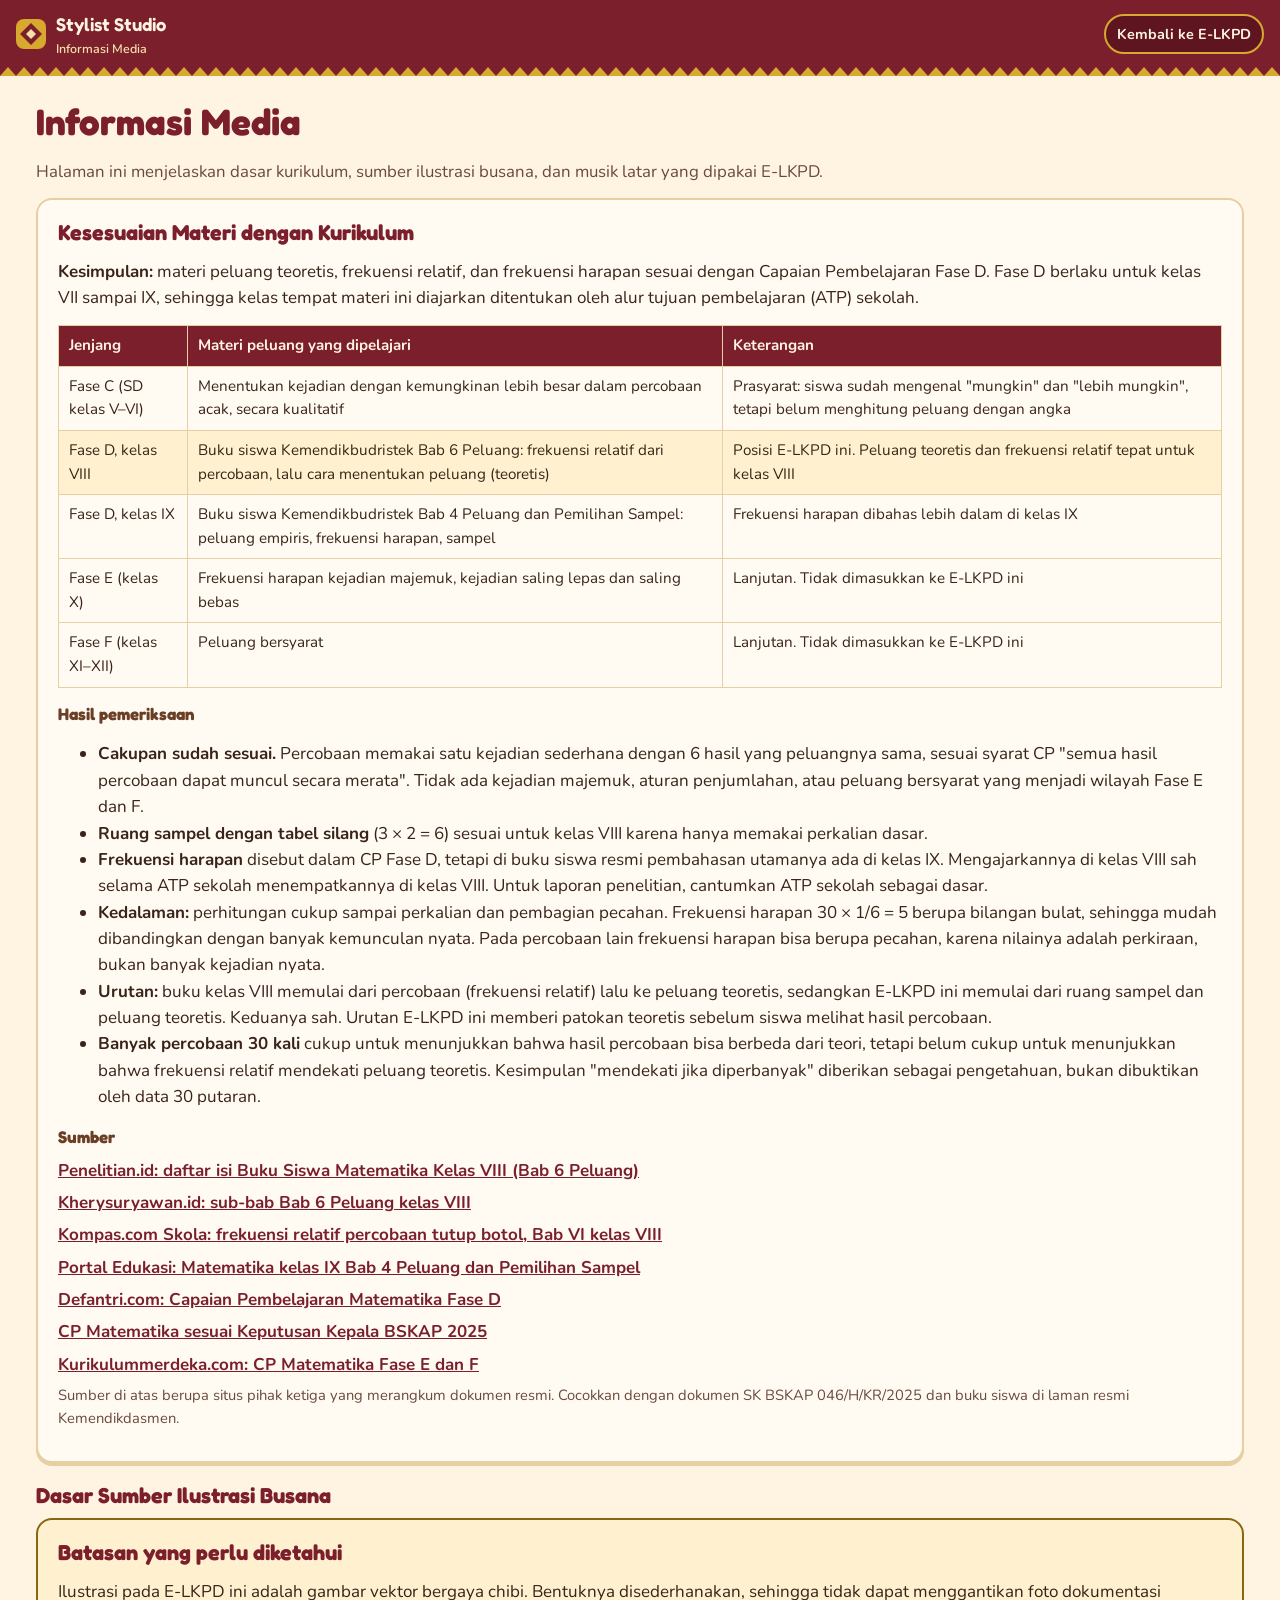
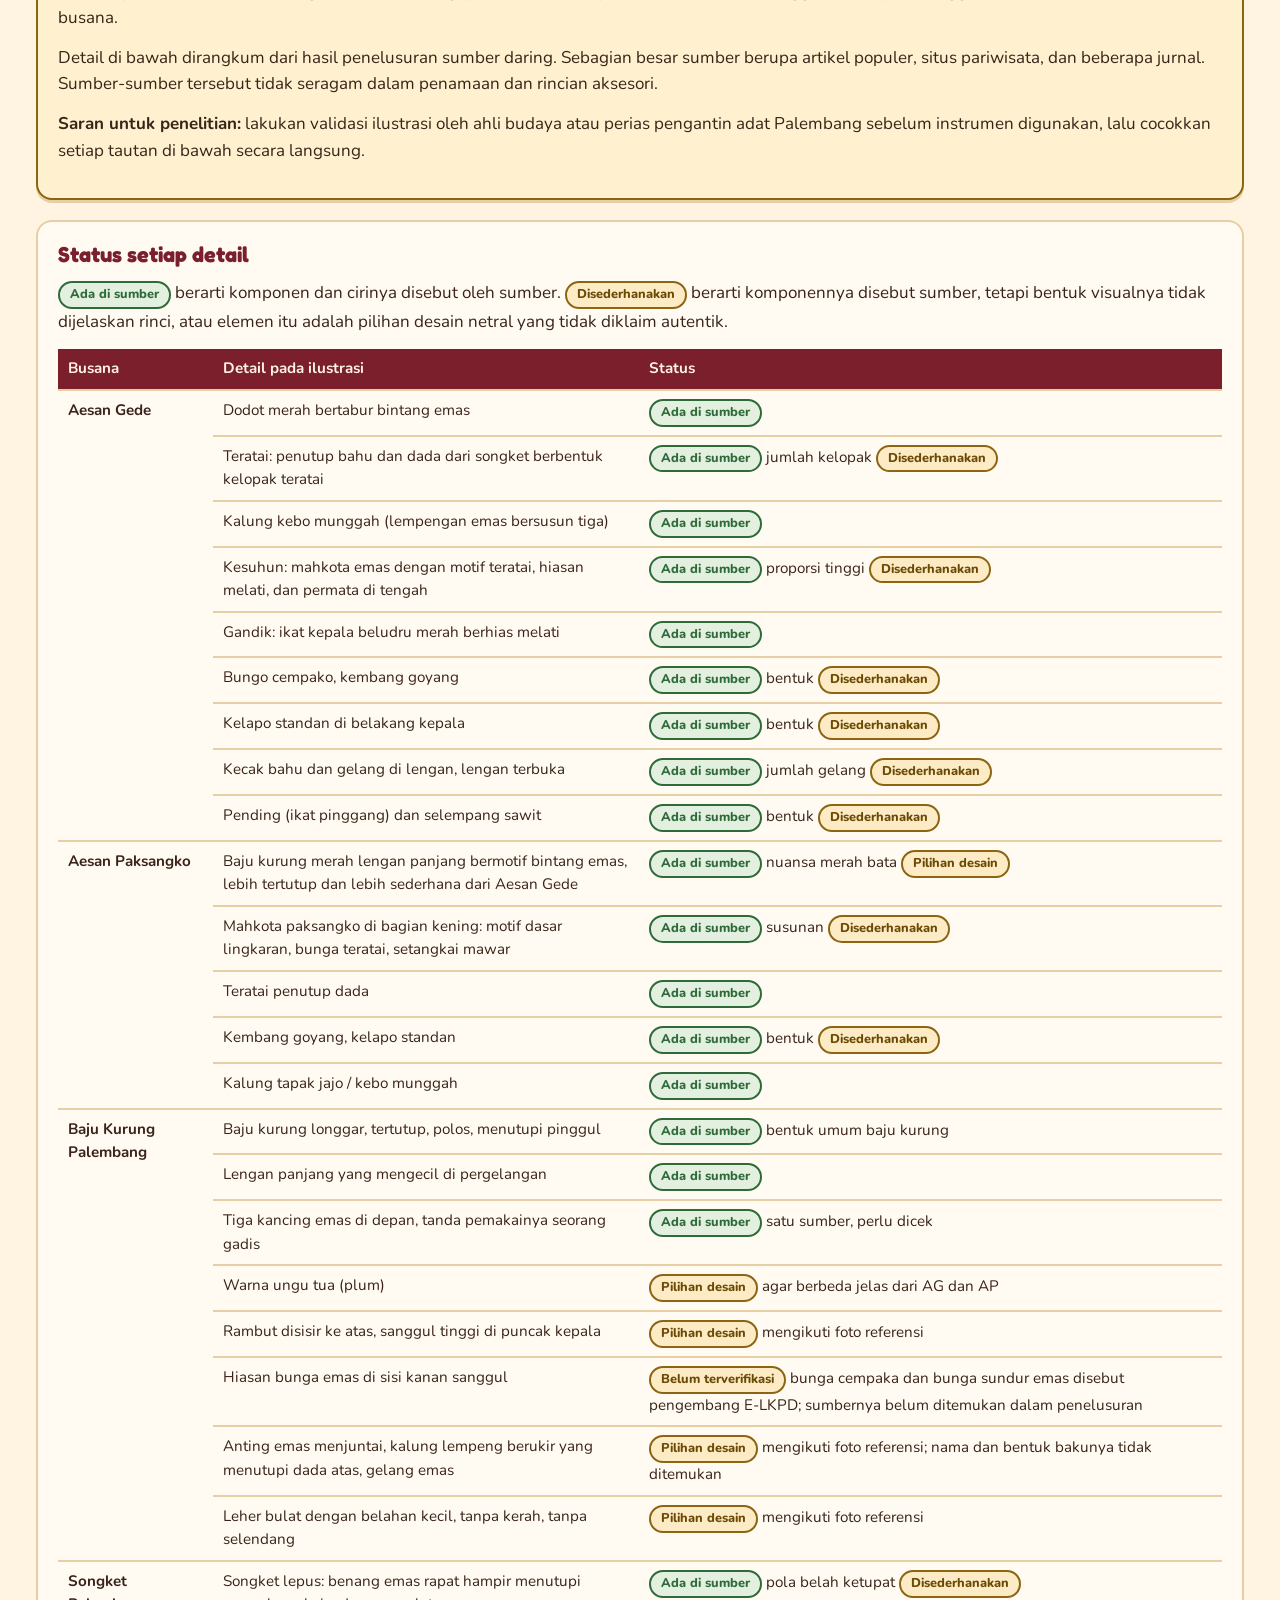
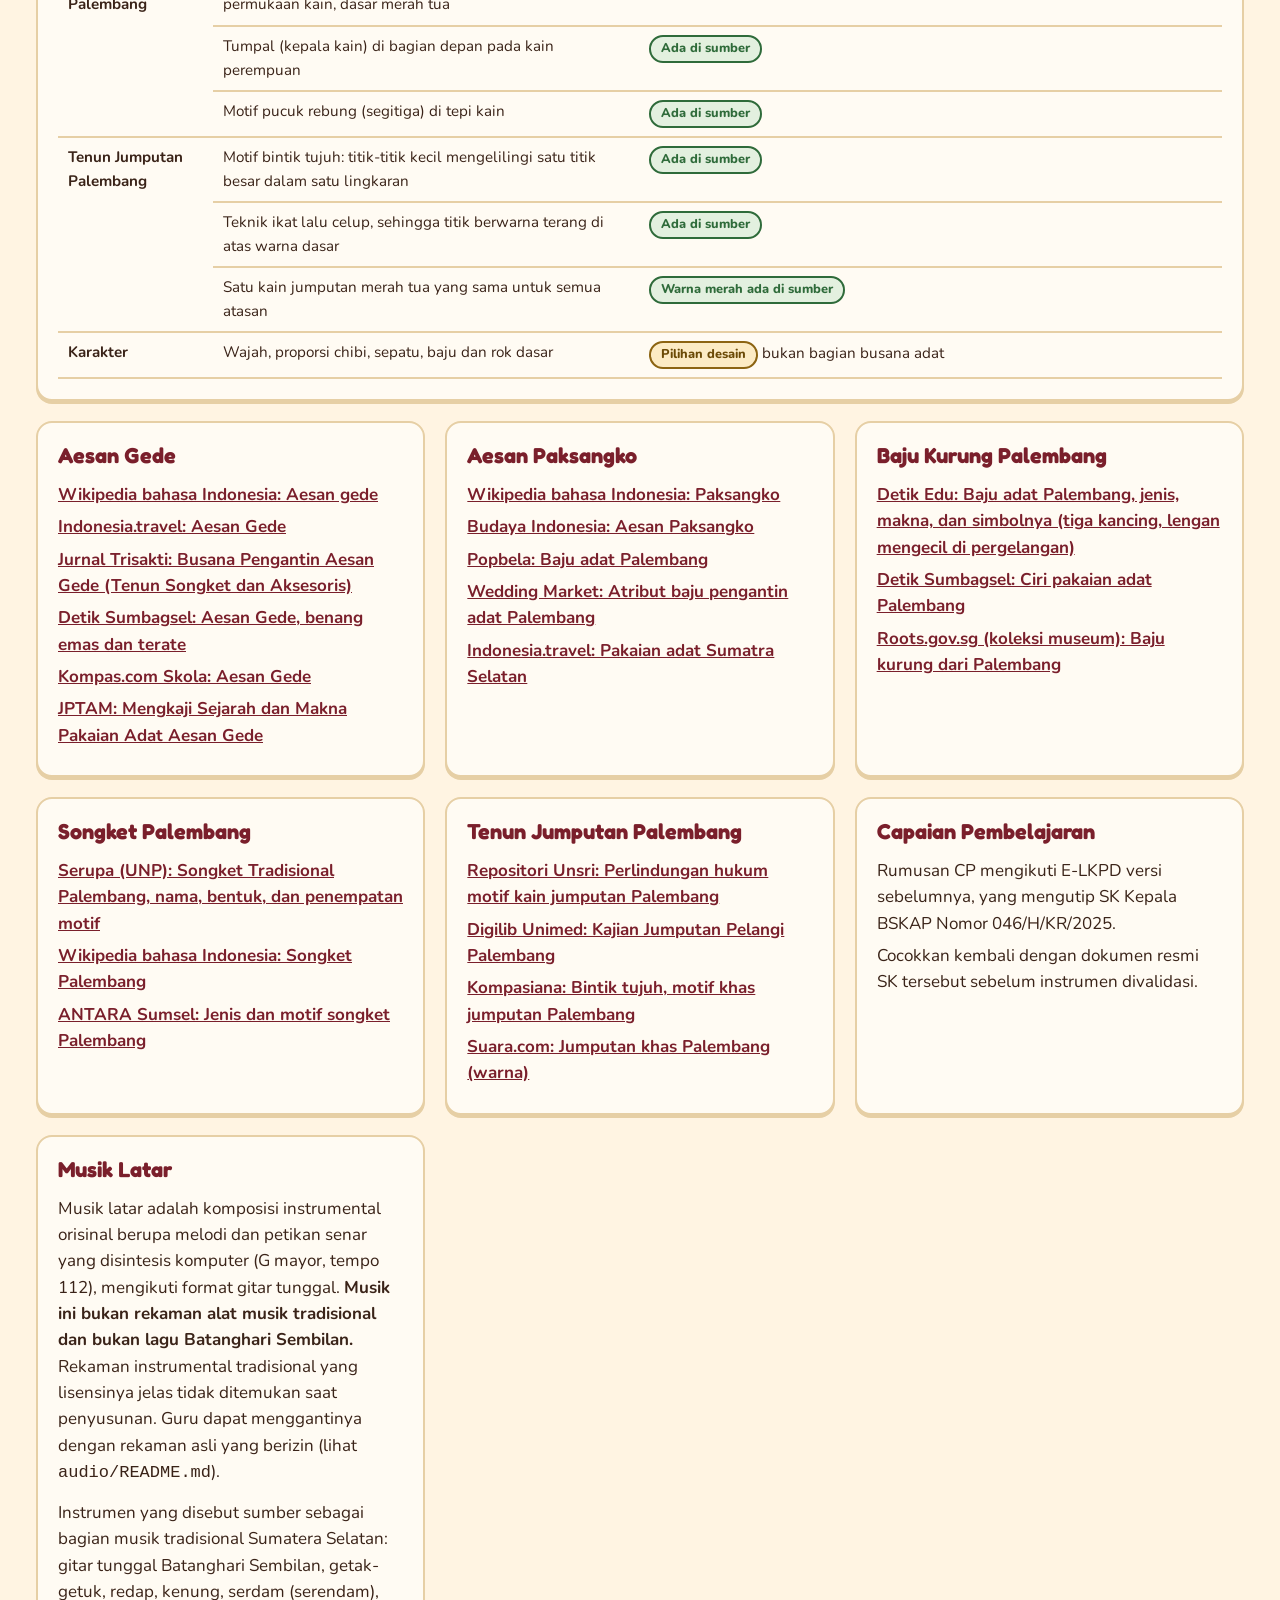
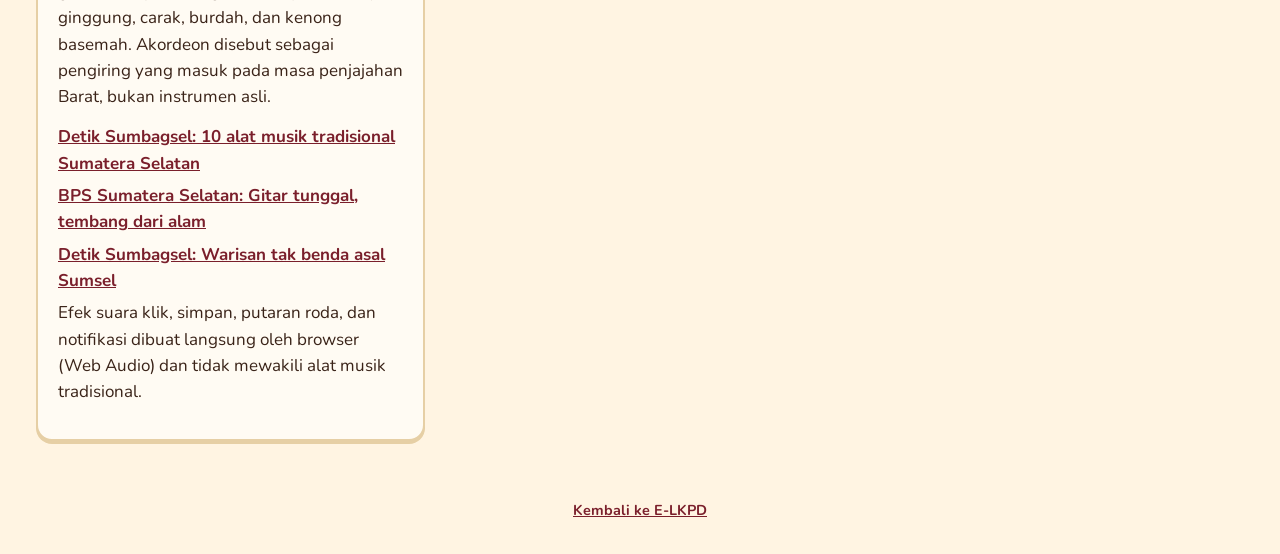
==== commit 04afa7d1: "Kolom N 30, definisi formal, identitas perorangan, dan sinkron dokumen - Kolom N tabel frekuensi rel" ====
--- a/informasi-media.html
+++ b/informasi-media.html
@@ -55,9 +55,9 @@
         <li><b>Cakupan sudah sesuai.</b> Percobaan memakai satu kejadian sederhana dengan 6 hasil yang peluangnya sama, sesuai syarat CP "semua hasil percobaan dapat muncul secara merata". Tidak ada kejadian majemuk, aturan penjumlahan, atau peluang bersyarat yang menjadi wilayah Fase E dan F.</li>
         <li><b>Ruang sampel dengan tabel silang</b> (3 × 2 = 6) sesuai untuk kelas VIII karena hanya memakai perkalian dasar.</li>
         <li><b>Frekuensi harapan</b> disebut dalam CP Fase D, tetapi di buku siswa resmi pembahasan utamanya ada di kelas IX. Mengajarkannya di kelas VIII sah selama ATP sekolah menempatkannya di kelas VIII. Untuk laporan penelitian, cantumkan ATP sekolah sebagai dasar.</li>
-        <li><b>Kedalaman:</b> perhitungan cukup sampai perkalian dan pembagian pecahan. Hasil frekuensi harapan 20 × 1/6 = 10/3 bukan bilangan bulat; ini benar, karena frekuensi harapan adalah perkiraan, bukan banyak kejadian nyata.</li>
+        <li><b>Kedalaman:</b> perhitungan cukup sampai perkalian dan pembagian pecahan. Frekuensi harapan 30 × 1/6 = 5 berupa bilangan bulat, sehingga mudah dibandingkan dengan banyak kemunculan nyata. Pada percobaan lain frekuensi harapan bisa berupa pecahan, karena nilainya adalah perkiraan, bukan banyak kejadian nyata.</li>
         <li><b>Urutan:</b> buku kelas VIII memulai dari percobaan (frekuensi relatif) lalu ke peluang teoretis, sedangkan E-LKPD ini memulai dari ruang sampel dan peluang teoretis. Keduanya sah. Urutan E-LKPD ini memberi patokan teoretis sebelum siswa melihat hasil percobaan.</li>
-        <li><b>Banyak percobaan 20 kali</b> cukup untuk menunjukkan bahwa hasil percobaan bisa berbeda dari teori, tetapi belum cukup untuk menunjukkan bahwa frekuensi relatif mendekati peluang teoretis. Kesimpulan "mendekati jika diperbanyak" diberikan sebagai pengetahuan, bukan dibuktikan oleh data 20 putaran.</li>
+        <li><b>Banyak percobaan 30 kali</b> cukup untuk menunjukkan bahwa hasil percobaan bisa berbeda dari teori, tetapi belum cukup untuk menunjukkan bahwa frekuensi relatif mendekati peluang teoretis. Kesimpulan "mendekati jika diperbanyak" diberikan sebagai pengetahuan, bukan dibuktikan oleh data 30 putaran.</li>
       </ul>
       <h3>Sumber</h3>
       <ul class="src">
@@ -190,7 +190,7 @@
           <li><a href="https://sumsel.bps.go.id/en/news/2023/04/11/183/gitar-tunggal--tembang-dari-alam.html" target="_blank" rel="noopener">BPS Sumatera Selatan: Gitar tunggal, tembang dari alam</a></li>
           <li><a href="https://www.detik.com/sumbagsel/budaya/d-7045627/3-warisan-tak-benda-asal-sumsel-dari-pertunjukan-teater-hingga-keagamaan" target="_blank" rel="noopener">Detik Sumbagsel: Warisan tak benda asal Sumsel</a></li>
         </ul>
-        <p>Efek suara klik, simpan, spin, dan notifikasi dibuat langsung oleh browser (Web Audio) dan tidak mewakili alat musik tradisional.</p>
+        <p>Efek suara klik, simpan, putaran roda, dan notifikasi dibuat langsung oleh browser (Web Audio) dan tidak mewakili alat musik tradisional.</p>
       </div>
     </div>
   </main>
--- a/css/style.css
+++ b/css/style.css
@@ -140,12 +140,6 @@
   border: 2px solid var(--line); background: #FFFFFF; min-height: 44px;
 }
 input[type="text"]:focus, textarea:focus { outline: none; border-color: var(--gold-dk); box-shadow: 0 0 0 3px var(--gold-lt); }
-.member-table { width: 100%; border-collapse: collapse; }
-.member-table th { text-align: left; color: var(--maroon); font-size: .95rem; padding: 6px; }
-.member-table td { padding: 4px 6px; }
-.member-table td:first-child { width: 44px; font-weight: 800; text-align: center; }
-.member-table td:last-child { width: 32%; }
-.member-table input { margin: 0; }
 
 /* ---------- Tombol ---------- */
 .btn {
@@ -334,7 +328,8 @@
 .stats tfoot th, .stats tfoot td { background: var(--gold-lt); font-weight: 800; }
 .stats tr.hit td, .stats tr.hit th { background: var(--gold-lt); }
 .stats td .swatch { display: inline-block; width: 14px; height: 14px; border-radius: 4px; vertical-align: -2px; margin-right: 8px; border: 1px solid var(--ink); }
-.fr-table input { width: 110px; margin: 0; text-align: center; font-weight: 800; }
+.fr-table .frac-input input { width: 56px; min-height: 36px; }
+.fr-table td { vertical-align: middle; }
 
 /* ---------- Pilihan ganda ---------- */
 .mcq { border: 2px solid var(--line); border-radius: 12px; padding: 12px 16px; margin: 0 0 14px; }
@@ -395,7 +390,7 @@
   .brand { font-size: 1rem; }
 
   /* tab: lima kolom tetap, angka di atas, label pendek di bawah */
-  .tabs { order: 2; width: 100%; display: grid; grid-template-columns: repeat(5, minmax(0, 1fr)); gap: 4px; overflow: visible; }
+  .tabs { order: 2; width: 100%; display: grid; grid-template-columns: repeat(6, minmax(0, 1fr)); gap: 3px; overflow: visible; }
   .tab { display: flex; flex-direction: column; align-items: center; justify-content: center; gap: 0;
          padding: 4px 2px; border-radius: 10px; font-size: .74rem; line-height: 1.15; min-height: 46px; }
   .tab b { font-size: .95rem; }
@@ -469,21 +464,11 @@
 
 /* ---------- Kotak konsep ---------- */
 .concept { border-color: var(--bata); }
-.concept-grid { display: grid; gap: 14px; grid-template-columns: repeat(auto-fit, minmax(280px, 1fr)); margin-bottom: 8px; }
-.example { background: #FFF6E4; border: 2px dashed var(--line); border-radius: 12px; padding: 12px 14px; margin-bottom: 10px; }
-.example p:last-child { margin-bottom: 0; }
-.example-title { font-family: var(--font-head); font-weight: 600; color: var(--bata); margin-bottom: .4em; }
-.formula.small { padding: 2px 12px; margin: 6px 0 10px; }
-.formula.small .katex { font-size: 1.2em; }
 .step-list { margin: 0 0 12px; padding-left: 1.4em; }
 .step-list > li { margin-bottom: 12px; }
 .step-list > li > p { margin-bottom: 6px; }
 .step-list .mcq { margin: 0; }
-.compare th[scope="row"] { background: #FFF6E4; color: var(--maroon); width: 26%; }
-.compare td, .compare th { vertical-align: top; }
-.relation { margin: 12px 0; padding: 10px 14px; border-left: 5px solid var(--gold); background: #FFF6E4; border-radius: 0 10px 10px 0; }
-#cmp-body.is-locked { filter: grayscale(1); color: var(--ink-soft); }
-.example .tex, .relation .tex, .where .tex { white-space: nowrap; }
+.where .tex { white-space: nowrap; }
 
 /* ---------- Notifikasi set di tengah layar ---------- */
 .notice { position: fixed; inset: 0; z-index: 70; display: grid; place-items: center; padding: 16px; pointer-events: none; }
@@ -586,31 +571,6 @@
 
 .first-note { background: var(--gold-lt); border-radius: 10px; padding: 8px 12px; }
 
-/* Lembar cetak: hanya berisi hasil pengumpulan pertama */
-.print-sheet { display: none; }
-@media print {
-  .sound, .btn-edit, .modal, .submit-actions { display: none !important; }
-  main, .topbar, .footer, .toast { display: none !important; }
-  .print-sheet { display: block !important; color: #000000; font-size: 11pt; }
-  .ps-head { border-bottom: 3px solid var(--maroon); margin-bottom: 12px; }
-  .ps-head h1 { font-size: 20pt; margin: 4px 0; }
-  .ps-head p { margin: 0 0 4px; }
-  .ps-top { display: flex; justify-content: space-between; gap: 16px; align-items: flex-start; }
-  .ps-id { display: grid; grid-template-columns: auto 1fr; gap: 2px 12px; margin: 0; }
-  .ps-id dt { font-weight: 800; }
-  .ps-id dd { margin: 0; }
-  .ps-id ol { margin: 0; padding-left: 1.2em; }
-  .ps-score { border: 3px solid var(--maroon); border-radius: 12px; padding: 8px 18px; text-align: center; font-weight: 800; }
-  .ps-score b { display: block; font-size: 28pt; color: var(--maroon); line-height: 1.1; }
-  .ps-score span { font-size: 9pt; font-weight: 600; }
-  .print-sheet h2 { font-size: 13pt; margin: 14px 0 4px; }
-  .ps-table { width: 100%; border-collapse: collapse; break-inside: avoid; }
-  .ps-table th, .ps-table td { border: 1px solid #B9A07A; padding: 3px 8px; text-align: left; font-weight: 600; }
-  .ps-table th { width: 42%; font-weight: 700; }
-  .ps-mark { width: 30px; text-align: center !important; font-weight: 800 !important; }
-  .ps-sign { margin-top: 28px; display: flex; gap: 10px; align-items: flex-end; }
-  .ps-line { display: inline-block; width: 200px; border-bottom: 1px solid #000000; height: 24px; }
-}
 
 /* HP: diletakkan paling akhir agar menimpa aturan umum rekap di atas */
 @media (max-width: 760px) {
@@ -624,14 +584,10 @@
   .fav-grid { grid-template-columns: repeat(3, minmax(0, 1fr)); }
 }
 @media (max-width: 760px) {
-  .fr-table input { width: 76px; }
-  .compare { table-layout: fixed; font-size: .85rem; }
-  .compare th, .compare td { padding: 6px; }
   .fr-table th, .fr-table td { padding: 6px 6px; }
   .fav-name { font-size: .7rem; }
   .fav-fig { max-width: 70px; }
   .notice-fig { width: 80px; }
-  .compare th[scope="row"] { width: 30%; }
 }
 @media (prefers-reduced-motion: reduce) {
   main.shake, .notice-box.pop, .notice-dup.pop { animation: none; }
@@ -643,5 +599,44 @@
 @media (max-width: 380px) {
   .sound-toggle { padding: 6px 10px; }
   .sound-label { display: none; }
-  .compare th[scope="row"] { overflow-wrap: anywhere; }
-}
+}
+
+/* ---------- 3.4 bertahap ---------- */
+.cmp-step { border: 2px solid var(--line); border-radius: 14px; padding: 12px 16px; margin-bottom: 12px; background: #FFFFFF; }
+.cmp-step p { margin-bottom: 8px; }
+.cmp-step .eq-row { margin-bottom: 0; }
+.cmp-step .mcq { margin: 10px 0 0; }
+.cmp-num { display: inline-block; background: var(--maroon); color: #FFF4E2; border-radius: 999px; padding: 2px 12px; font-weight: 800; font-size: .85rem; }
+.cmp-cards { display: grid; grid-template-columns: 1fr 1fr; gap: 10px; }
+.cmp-card { background: #FFF6E4; border: 2px solid var(--gold); border-radius: 12px; padding: 10px 12px; text-align: center; }
+.cmp-card p { margin: 0 0 4px; }
+.cmp-when { font-size: .85rem; font-weight: 800; color: var(--bata); }
+.cmp-name { font-family: var(--font-head); font-weight: 600; color: var(--maroon); }
+.cmp-card b { font-size: 1.3rem; color: var(--maroon); }
+.cmp-src { font-size: .8rem; color: var(--ink-soft); }
+.cmp-take { background: var(--ok-bg); border-left: 5px solid var(--ok); border-radius: 0 10px 10px 0; padding: 10px 14px; margin-bottom: 8px; }
+@media (max-width: 380px) {
+  .cmp-cards { grid-template-columns: 1fr; }
+}
+.cmp-hint { display: inline-block; background: #FFF6E4; border: 2px dashed var(--gold); border-radius: 10px; padding: 4px 12px; font-weight: 800; color: var(--maroon); }
+
+@media (max-width: 380px) {
+  .tab { font-size: .64rem; padding: 4px 1px; }
+}
+
+/* laptop kecil: enam tab + tombol suara muat satu baris */
+@media (min-width: 761px) and (max-width: 1280px) {
+  .sound-label { display: none; }
+  .sound-toggle { padding: 6px 10px; }
+  .tab { padding: 6px 11px; }
+}
+@media (min-width: 761px) and (max-width: 1050px) {
+  .tab .t-long { display: none; }
+  .tab .t-short { display: inline; }
+  .tab { padding: 6px 9px; font-size: .85rem; }
+}
+
+/* kotak pengertian: definisi, rumus, satu baris contoh */
+.definition { background: #FFF6E4; border-left: 5px solid var(--bata); border-radius: 0 10px 10px 0; padding: 10px 14px; }
+.example-line { margin: 0; color: var(--ink-soft); }
+.example-line .tex { white-space: nowrap; }
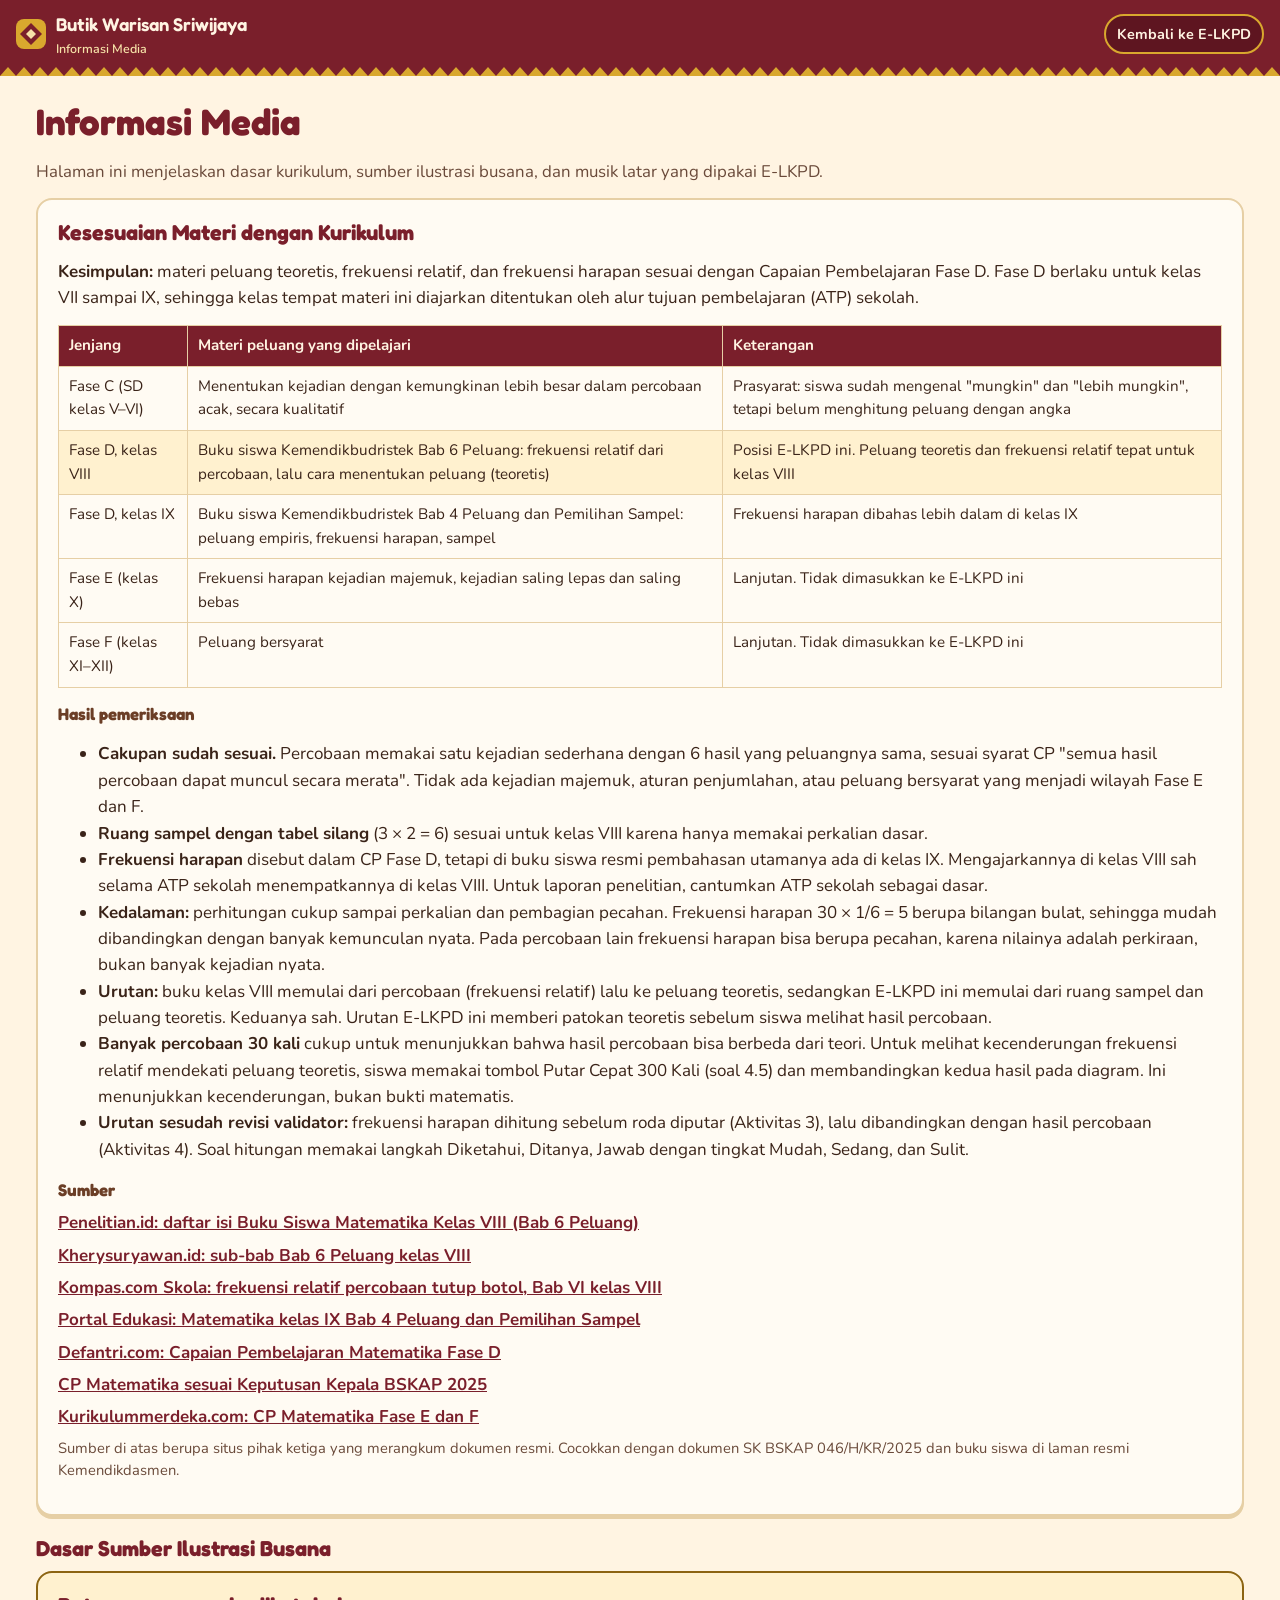
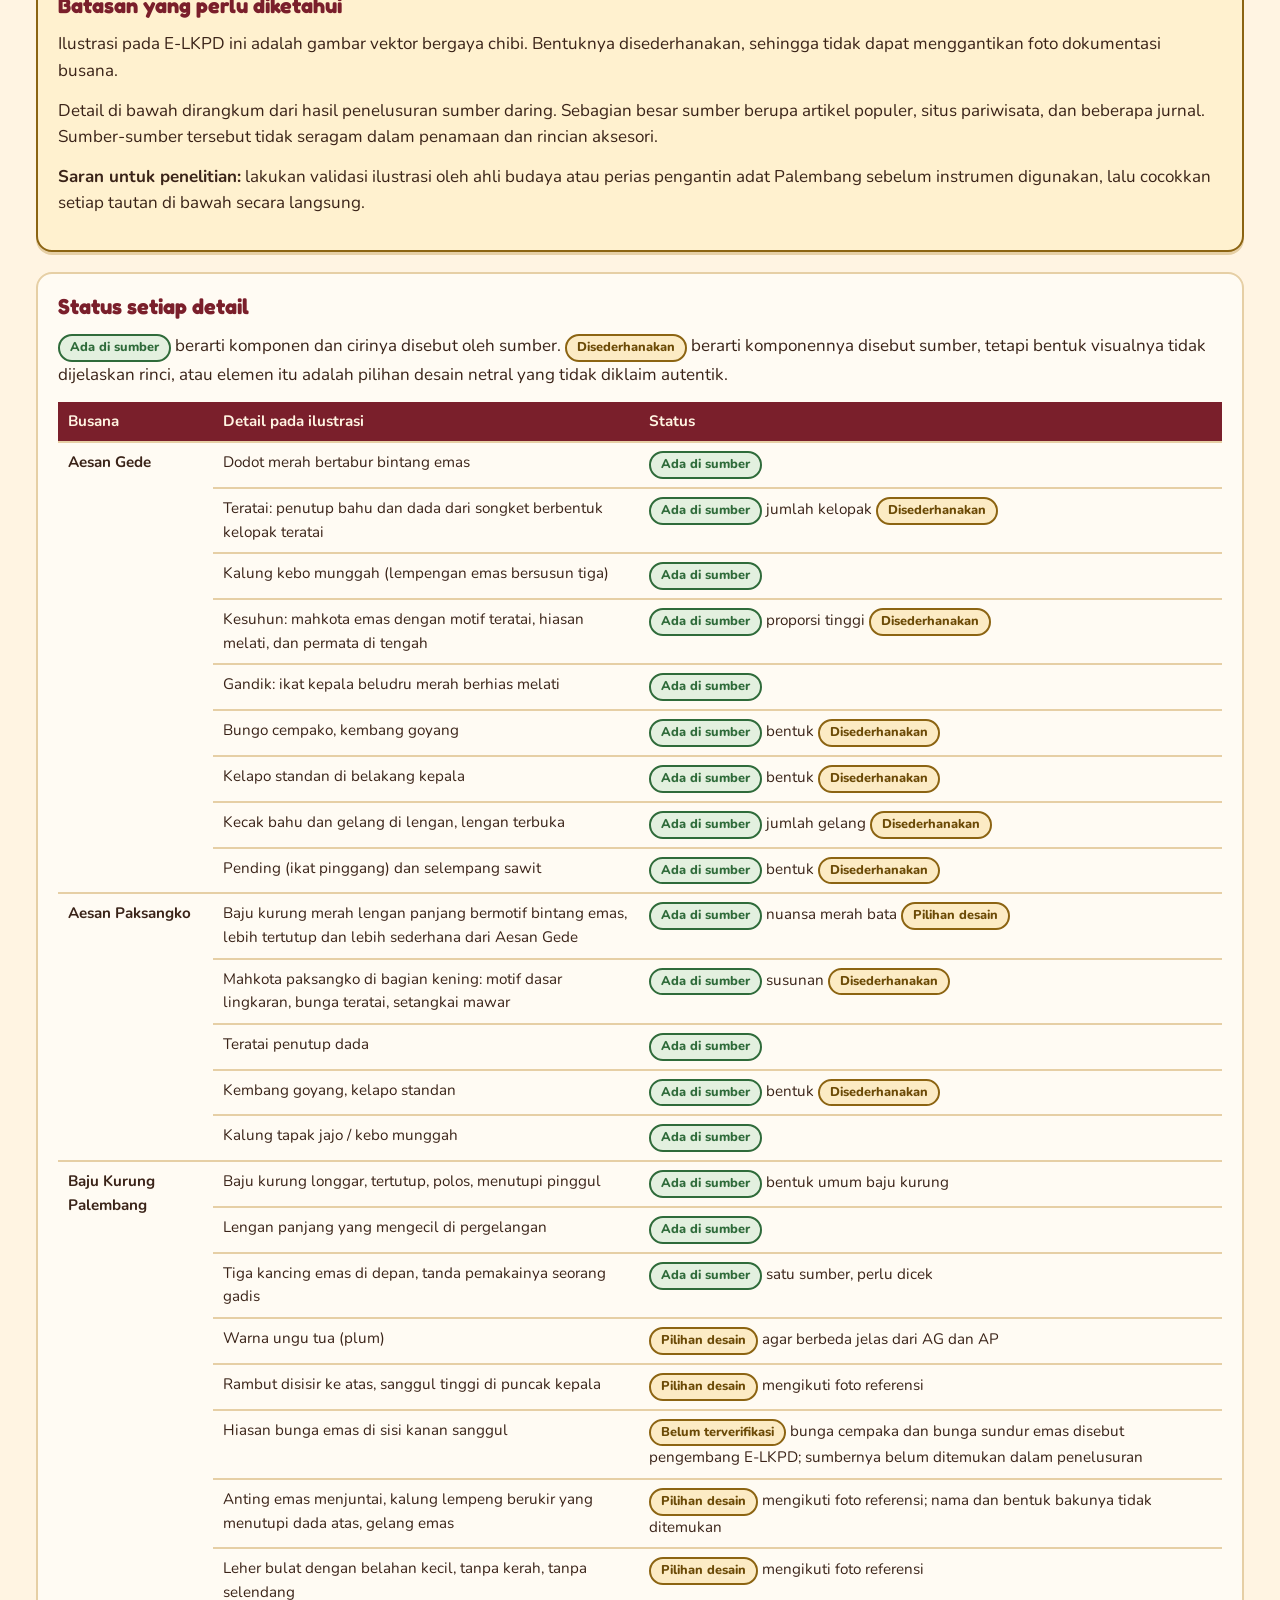
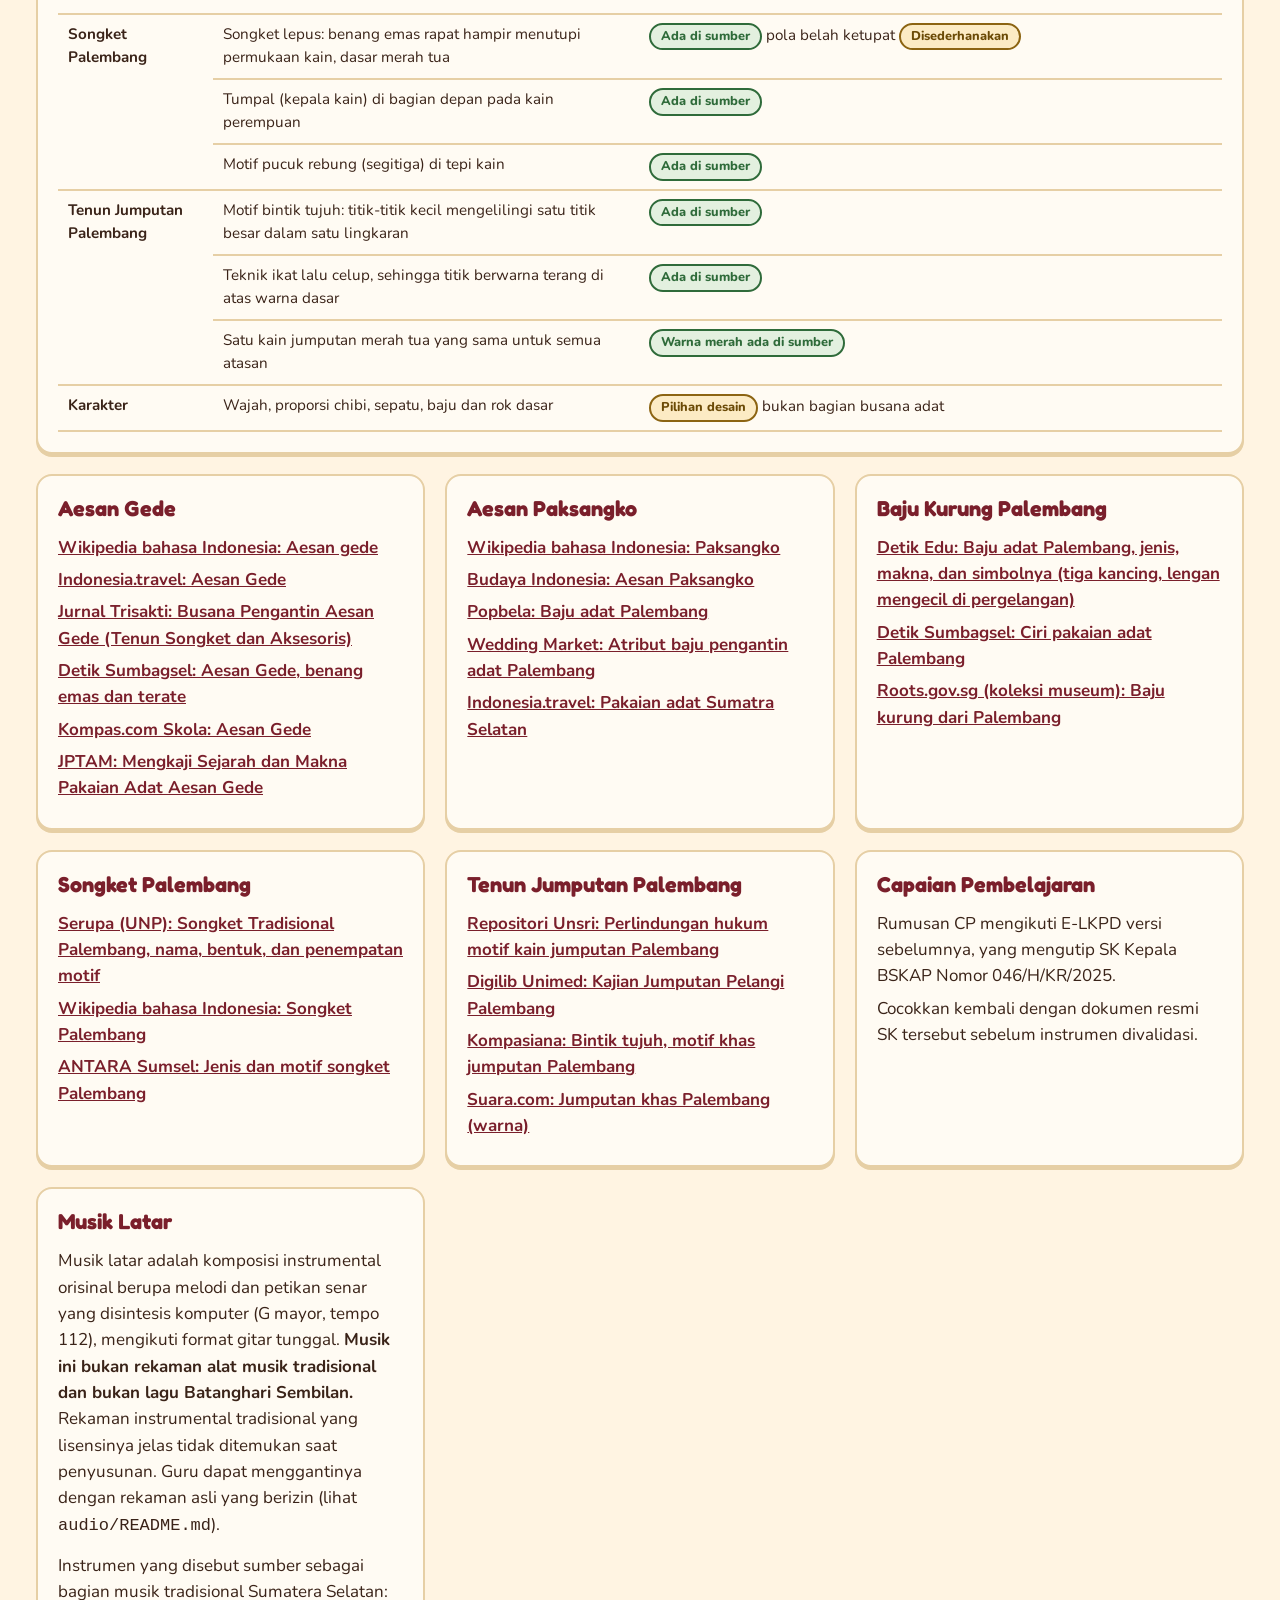
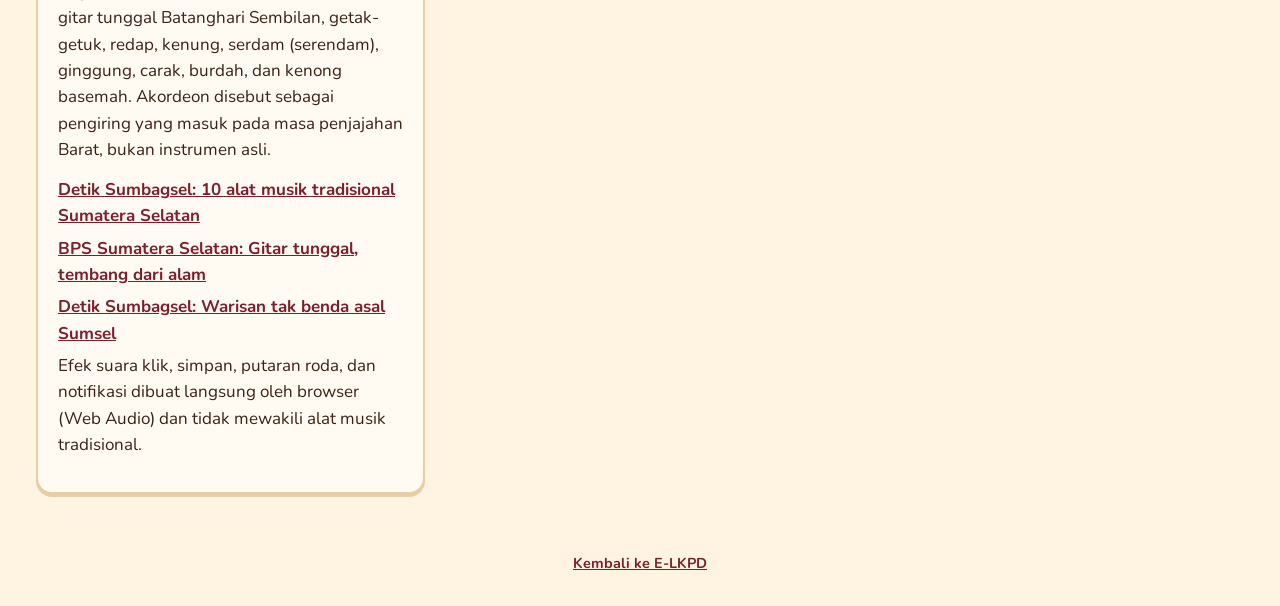
==== commit 21d4d3fb: "Revisi validator: langkah Diketahui/Ditanya/Jawab, kunci pengumpulan pertama, umpan balik - Nama men" ====
--- a/informasi-media.html
+++ b/informasi-media.html
@@ -4,7 +4,7 @@
   <meta charset="utf-8">
   <meta name="viewport" content="width=device-width, initial-scale=1">
   <title>Informasi Media</title>
-  <meta name="description" content="Informasi Media E-LKPD Stylist Studio Sriwijaya Heritage Edition: kesesuaian materi dengan kurikulum, dasar sumber ilustrasi busana adat, dan musik latar.">
+  <meta name="description" content="Informasi Media E-LKPD Butik Warisan Sriwijaya: kesesuaian materi dengan kurikulum, dasar sumber ilustrasi busana adat, dan musik latar.">
   <link rel="preconnect" href="https://fonts.googleapis.com">
   <link rel="preconnect" href="https://fonts.gstatic.com" crossorigin>
   <link href="https://fonts.googleapis.com/css2?family=Fredoka:wght@500;600;700&family=Nunito:wght@400;600;700;800&display=swap" rel="stylesheet">
@@ -28,7 +28,7 @@
 </head>
 <body>
   <header class="topbar">
-    <div class="brand"><span class="brand-mark" aria-hidden="true"></span><span>Stylist Studio <small>Informasi Media</small></span></div>
+    <div class="brand"><span class="brand-mark" aria-hidden="true"></span><span>Butik Warisan Sriwijaya <small>Informasi Media</small></span></div>
     <nav class="tabs"><a class="tab" href="index.html" style="text-decoration:none;display:inline-flex;align-items:center">Kembali ke E-LKPD</a></nav>
   </header>
   <main>
@@ -57,7 +57,8 @@
         <li><b>Frekuensi harapan</b> disebut dalam CP Fase D, tetapi di buku siswa resmi pembahasan utamanya ada di kelas IX. Mengajarkannya di kelas VIII sah selama ATP sekolah menempatkannya di kelas VIII. Untuk laporan penelitian, cantumkan ATP sekolah sebagai dasar.</li>
         <li><b>Kedalaman:</b> perhitungan cukup sampai perkalian dan pembagian pecahan. Frekuensi harapan 30 × 1/6 = 5 berupa bilangan bulat, sehingga mudah dibandingkan dengan banyak kemunculan nyata. Pada percobaan lain frekuensi harapan bisa berupa pecahan, karena nilainya adalah perkiraan, bukan banyak kejadian nyata.</li>
         <li><b>Urutan:</b> buku kelas VIII memulai dari percobaan (frekuensi relatif) lalu ke peluang teoretis, sedangkan E-LKPD ini memulai dari ruang sampel dan peluang teoretis. Keduanya sah. Urutan E-LKPD ini memberi patokan teoretis sebelum siswa melihat hasil percobaan.</li>
-        <li><b>Banyak percobaan 30 kali</b> cukup untuk menunjukkan bahwa hasil percobaan bisa berbeda dari teori, tetapi belum cukup untuk menunjukkan bahwa frekuensi relatif mendekati peluang teoretis. Kesimpulan "mendekati jika diperbanyak" diberikan sebagai pengetahuan, bukan dibuktikan oleh data 30 putaran.</li>
+        <li><b>Banyak percobaan 30 kali</b> cukup untuk menunjukkan bahwa hasil percobaan bisa berbeda dari teori. Untuk melihat kecenderungan frekuensi relatif mendekati peluang teoretis, siswa memakai tombol Putar Cepat 300 Kali (soal 4.5) dan membandingkan kedua hasil pada diagram. Ini menunjukkan kecenderungan, bukan bukti matematis.</li>
+        <li><b>Urutan sesudah revisi validator:</b> frekuensi harapan dihitung sebelum roda diputar (Aktivitas 3), lalu dibandingkan dengan hasil percobaan (Aktivitas 4). Soal hitungan memakai langkah Diketahui, Ditanya, Jawab dengan tingkat Mudah, Sedang, dan Sulit.</li>
       </ul>
       <h3>Sumber</h3>
       <ul class="src">
--- a/css/style.css
+++ b/css/style.css
@@ -334,8 +334,8 @@
 /* ---------- Pilihan ganda ---------- */
 .mcq { border: 2px solid var(--line); border-radius: 12px; padding: 12px 16px; margin: 0 0 14px; }
 .mcq legend { font-weight: 800; padding: 0 6px; color: var(--maroon); }
-.mcq label { font-weight: 600; display: flex; gap: 10px; align-items: flex-start; padding: 6px 4px; border-radius: 8px; cursor: pointer; }
-.mcq input[type="radio"] { width: 20px; height: 20px; margin-top: 3px; accent-color: var(--maroon); flex: none; }
+.mcq label { font-weight: 600; display: block; position: relative; padding: 6px 4px 6px 36px; border-radius: 8px; cursor: pointer; }
+.mcq input[type="radio"] { position: absolute; left: 6px; top: 8px; width: 20px; height: 20px; margin: 0; accent-color: var(--maroon); }
 .mcq.ok { border-color: var(--ok); background: var(--ok-bg); }
 .mcq.bad { border-color: var(--bad); background: var(--bad-bg); }
 .textarea-label { display: block; font-weight: 700; margin-top: 8px; }
@@ -640,3 +640,146 @@
 .definition { background: #FFF6E4; border-left: 5px solid var(--bata); border-radius: 0 10px 10px 0; padding: 10px 14px; }
 .example-line { margin: 0; color: var(--ink-soft); }
 .example-line .tex { white-space: nowrap; }
+
+/* ---------- Revisi validator: soal bertingkat dan langkah penyelesaian ---------- */
+.sr-only { position: absolute; width: 1px; height: 1px; padding: 0; margin: -1px; overflow: hidden; clip: rect(0 0 0 0); white-space: nowrap; border: 0; }
+.cover-text { min-width: 0; }
+.time-note { margin: 10px 0 0; color: var(--ink-soft); }
+.sub-title { margin-top: 28px; }
+
+.soal { margin-top: 18px; padding-top: 16px; border-top: 2px dashed var(--line); }
+.soal:first-of-type { border-top: none; padding-top: 0; }
+.soal > p { margin-bottom: 10px; }
+.soal-head { display: flex; align-items: center; gap: 8px; margin-bottom: 6px !important; }
+.soal-no {
+  font-family: var(--font-head); font-weight: 700; font-size: 1.05rem; color: #FFF4E2; background: var(--maroon);
+  border-radius: 8px; padding: 1px 10px;
+}
+.level { font-size: .8rem; font-weight: 800; border-radius: 999px; padding: 2px 10px; border: 2px solid currentColor; }
+.level-1 { color: var(--ok); background: var(--ok-bg); }
+.level-2 { color: var(--gold-dk); background: #FFF1CF; }
+.level-3 { color: var(--bad); background: var(--bad-bg); }
+
+/* Diketahui / Ditanya / Jawab: garis kiri seperti lembar kerja bergaris */
+.ddj { border-left: 4px solid var(--gold); padding: 2px 0 2px 14px; margin: 8px 0 4px; }
+.ddj-title {
+  font-weight: 800; color: var(--brown); font-size: .88rem; letter-spacing: .04em; text-transform: uppercase;
+  margin: 10px 0 6px;
+}
+.ddj-title:first-child { margin-top: 0; }
+.ddj .eq-row { margin-bottom: 8px; }
+.ddj-note { font-size: .88rem; color: var(--ink-soft); }
+.sub .katex { font-size: 1.2em; }
+select.ask {
+  font: inherit; font-weight: 700; color: var(--ink); background: #FFFFFF; border: 2px solid var(--line); border-radius: 10px;
+  padding: 8px 36px 8px 12px; min-height: 44px; max-width: 100%; appearance: none; -webkit-appearance: none; cursor: pointer;
+  background-image: url("data:image/svg+xml,%3Csvg xmlns='http://www.w3.org/2000/svg' width='12' height='8'%3E%3Cpath d='M1 1 L6 6 L11 1' stroke='%237A1F2B' stroke-width='2.4' fill='none' stroke-linecap='round'/%3E%3C/svg%3E");
+  background-repeat: no-repeat; background-position: right 12px center;
+}
+select.ask:focus { outline: none; border-color: var(--gold-dk); box-shadow: 0 0 0 3px var(--gold-lt); }
+
+.why { margin-top: 14px; font-weight: 700; }
+.why textarea { display: block; margin-top: 6px; font-weight: 400; resize: vertical; }
+
+/* Kenali Busananya: kotak lipat */
+.kenali { padding: 0; }
+.kenali summary {
+  list-style: none; cursor: pointer; display: flex; align-items: center; justify-content: space-between; gap: 10px;
+  padding: 14px 20px; border-radius: var(--radius);
+}
+.kenali summary::-webkit-details-marker { display: none; }
+.kenali summary h2 { margin: 0; }
+.kenali summary:focus-visible { outline: 3px solid var(--ink); outline-offset: 2px; }
+.kenali-hint {
+  font-size: .85rem; font-weight: 800; color: var(--maroon); border: 2px solid var(--maroon); border-radius: 999px; padding: 2px 12px; white-space: nowrap;
+}
+.kenali[open] .kenali-hint { background: var(--maroon); color: #FFF4E2; }
+.kenali[open] .kenali-hint { font-size: 0; }
+.kenali[open] .kenali-hint::after { content: "Tutup"; font-size: .85rem; }
+.kenali-list { margin: 0; padding: 0 20px 18px; display: grid; gap: 10px; grid-template-columns: repeat(auto-fit, minmax(240px, 1fr)); }
+.kenali-list > div { background: #FFF6E4; border-radius: 12px; padding: 10px 14px; border-left: 4px solid var(--bata); }
+.kenali-list dt { font-weight: 800; color: var(--maroon); }
+.kenali-list dd { margin: 2px 0 0; font-size: .95rem; }
+
+/* Identitas dan kunci pengumpulan */
+.lock-banner {
+  background: #FFF1CF; border: 2px solid var(--gold-dk); border-radius: 12px; padding: 10px 14px; font-weight: 700; color: var(--brown);
+}
+.first-rule { background: #FFF6E4; border-left: 5px solid var(--maroon); border-radius: 0 10px 10px 0; padding: 10px 14px; }
+.new-student { margin: 10px 0 0; font-size: .92rem; color: var(--ink-soft); }
+.link-btn {
+  border: none; background: none; padding: 4px 2px; color: var(--maroon); font-weight: 800; text-decoration: underline;
+  text-underline-offset: 3px; cursor: pointer; min-height: 32px;
+}
+
+/* Rekap: gambar pasangan kesukaan dan petunjuk cara */
+.recap-id-body { display: grid; grid-template-columns: 1fr auto; gap: 16px; align-items: start; }
+.recap-fav { margin: 0; text-align: center; width: 120px; }
+.recap-fav svg { display: block; width: 100%; height: auto; background: #FCE9C8; border-radius: 14px; border: 2px solid var(--line); }
+.recap-fav figcaption { font-size: .8rem; font-weight: 800; color: var(--maroon); margin-top: 4px; line-height: 1.25; }
+.recap-list li.r-row { flex-wrap: wrap; }
+.r-text { font-weight: 600 !important; white-space: pre-wrap; }
+.cara {
+  flex: 1 0 100%; margin: 4px 0 2px; font-size: .9rem; background: var(--bad-bg); border-radius: 8px; padding: 6px 10px; color: var(--ink);
+}
+.cara b { color: var(--bad); }
+
+/* Diagram 30 vs 300 putaran */
+.bars { margin: 14px 0; }
+.bars-legend { display: flex; flex-wrap: wrap; align-items: center; gap: 4px 14px; font-size: .85rem; font-weight: 700; color: var(--ink-soft); }
+.bars-legend > span { white-space: nowrap; }
+.bars-legend .key { display: inline-block; width: 14px; height: 10px; border-radius: 3px; margin-right: 6px; vertical-align: middle; }
+.key.k30 { background: var(--gold); }
+.key.k300 { background: var(--maroon); }
+.key.kline { width: 3px; height: 14px; background: var(--ink); border-radius: 0; }
+.bar-row { display: grid; grid-template-columns: 82px 1fr; gap: 8px; align-items: center; margin-bottom: 8px; }
+.bar-label { font-weight: 800; color: var(--maroon); font-size: .85rem; white-space: nowrap; }
+.bar-track {
+  position: relative; display: flex; flex-direction: column; gap: 3px;
+  background: repeating-linear-gradient(90deg, transparent 0 calc(25% - 1px), var(--line) calc(25% - 1px) 25%);
+  padding: 2px 0;
+}
+.bar-track::after {
+  content: ""; position: absolute; top: -2px; bottom: -2px; left: var(--mark); width: 3px; background: var(--ink); border-radius: 2px;
+}
+.bar-line { display: flex; align-items: center; gap: 6px; }
+.bar-fill { display: block; flex: none; height: 12px; border-radius: 0 6px 6px 0; min-width: 2px; }
+.bar-fill.b30 { background: var(--gold); }
+.bar-fill.b300 { background: var(--maroon); }
+.bar-val { position: relative; z-index: 1; font-size: .8rem; font-weight: 800; font-variant-numeric: tabular-nums; background: var(--card); padding: 0 3px; border-radius: 4px; }
+#spin-300 { margin-top: 4px; }
+
+/* Navigasi halaman untuk HP */
+.mnav { display: none; }
+.mnav-btn {
+  flex: none; width: 44px; height: 44px; border-radius: 12px; border: 2px solid var(--gold); background: var(--maroon-dk);
+  color: #FFF4E2; font-size: 1.6rem; line-height: 1; font-weight: 800; cursor: pointer;
+}
+.mnav-btn:disabled { opacity: .4; cursor: default; }
+.mnav-btn:focus-visible, .mnav-select select:focus-visible { outline: 3px solid #FFF4E2; outline-offset: 2px; }
+.mnav-select { flex: 1 1 auto; min-width: 0; margin: 0; }
+.mnav-select select {
+  width: 100%; height: 44px; border-radius: 12px; border: 2px solid var(--gold); background-color: var(--gold); color: var(--maroon-dk);
+  font: inherit; font-weight: 800; padding: 0 34px 0 12px; appearance: none; -webkit-appearance: none; cursor: pointer;
+  background-image: url("data:image/svg+xml,%3Csvg xmlns='http://www.w3.org/2000/svg' width='12' height='8'%3E%3Cpath d='M1 1 L6 6 L11 1' stroke='%235E1520' stroke-width='2.4' fill='none' stroke-linecap='round'/%3E%3C/svg%3E");
+  background-repeat: no-repeat; background-position: right 12px center;
+}
+
+@media (max-width: 760px) {
+  .tabs { display: none; }
+  .mnav { display: flex; order: 2; width: 100%; gap: 8px; align-items: center; }
+  .soal-no { font-size: .98rem; }
+  .ddj { padding-left: 10px; }
+  .kenali summary { padding: 12px 16px; }
+  .kenali-list { padding: 0 16px 16px; }
+  .recap-id-body { grid-template-columns: 1fr; }
+  .recap-fav { margin: 0 auto; }
+  .bar-row { grid-template-columns: 72px 1fr; gap: 4px; }
+}
+@media print {
+  .mnav { display: none !important; }
+}
+
+@media (max-width: 400px) {
+  .kenali summary { flex-wrap: wrap; }
+}
